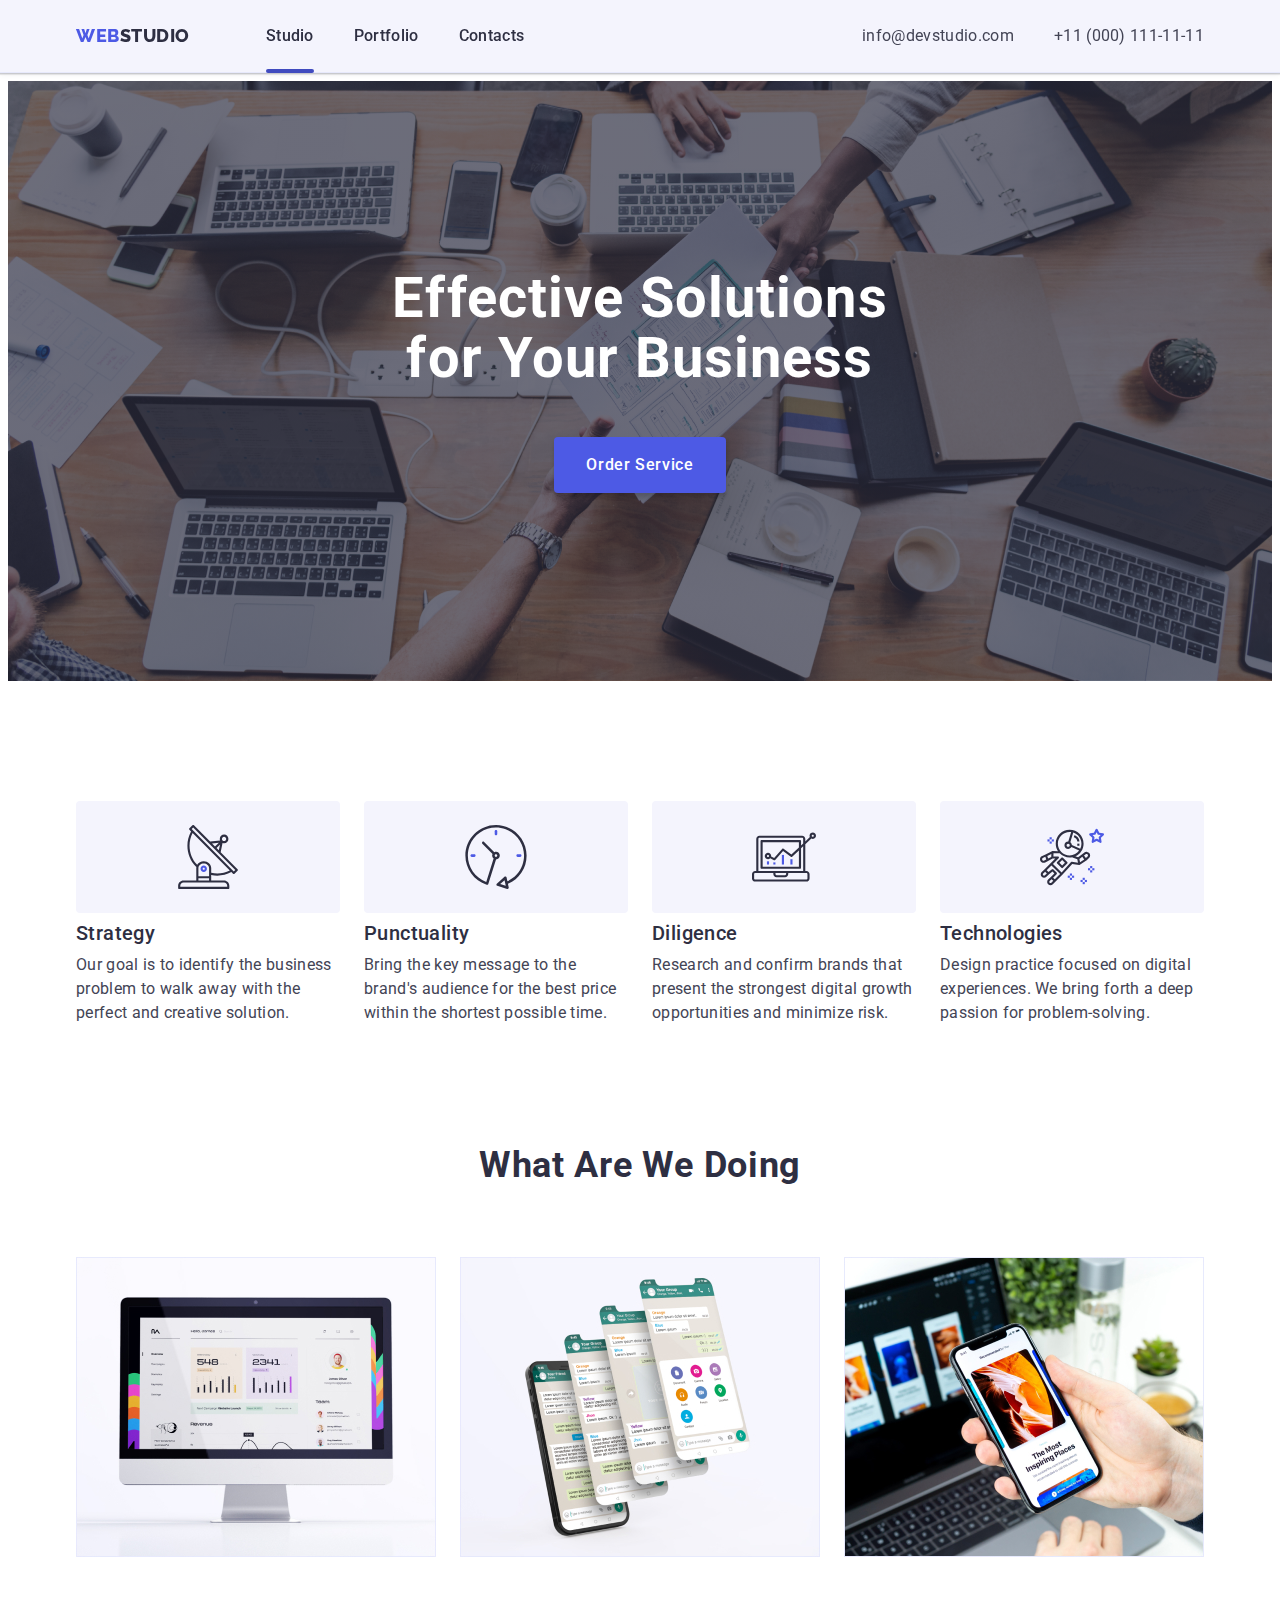
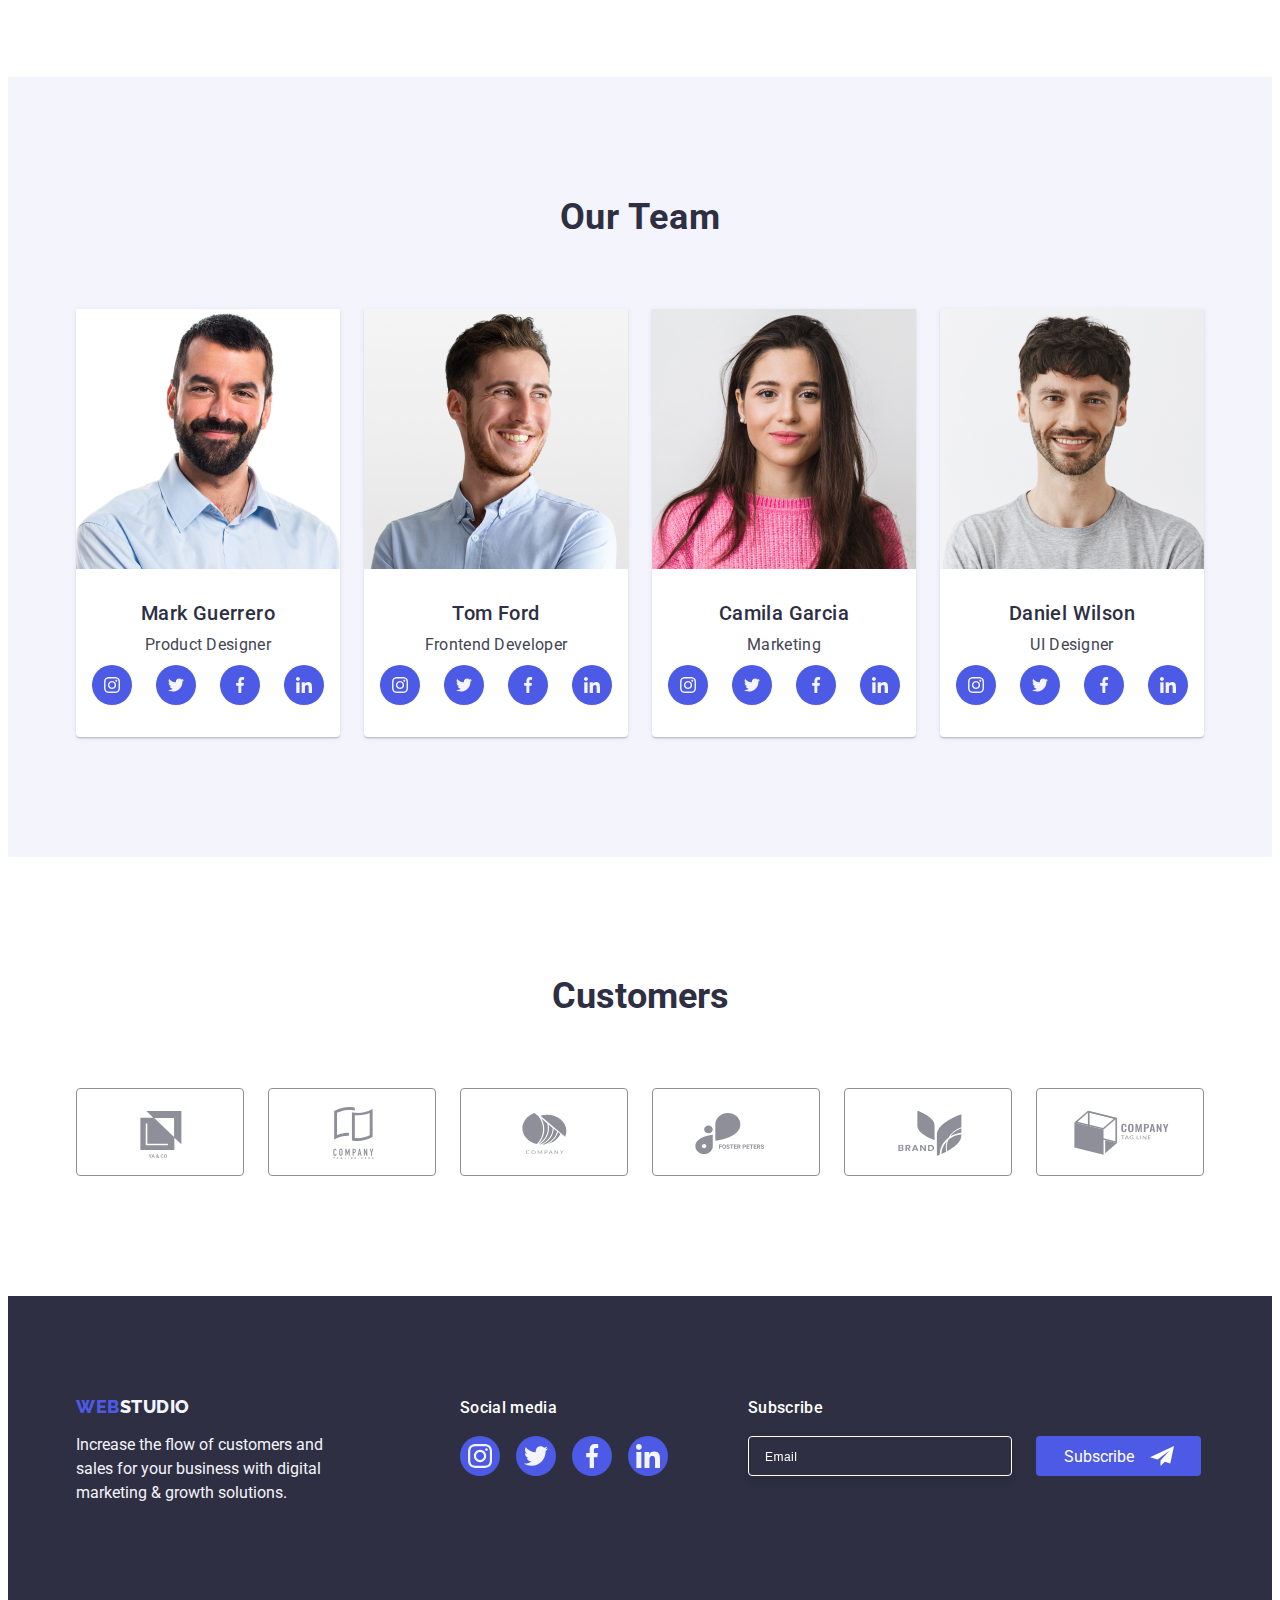
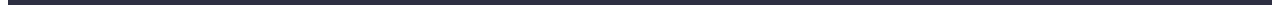
==== index.html @ 1e432d4f "Initial commit" ====
<!DOCTYPE html>
<html lang="en">
  <head>
    <meta charset="UTF-8" />
    <meta http-equiv="X-UA-Compatible" content="IE=edge" />
    <meta name="viewport" content="width=device-width, initial-scale=1.0" />
    <link rel="preconnect" href="https://fonts.googleapis.com" />
    <link rel="preconnect" href="https://fonts.gstatic.com" crossorigin />
    <link
      href="https://fonts.googleapis.com/css2?family=Raleway:wght@800&family=Roboto:wght@400;500;700;900&display=swap"
      rel="stylesheet"
    />
    <title>Document</title>
    <link
      rel="stylesheet"
      href="https://cdnjs.cloudflare.com/ajax/libs/modern-normalize/1.1.0/modern-normalize.min.css"
      integrity="sha512-wpPYUAdjBVSE4KJnH1VR1HeZfpl1ub8YT/NKx4PuQ5NmX2tKuGu6U/JRp5y+Y8XG2tV+wKQpNHVUX03MfMFn9Q=="
      crossorigin="anonymous"
      referrerpolicy="no-referrer"
    />
    <link rel="stylesheet" href="https://unpkg.com/aos@next/dist/aos.css" />
    <link rel="stylesheet" href="./css/styles.css" />
  </head>
  <body>
    <header class="header">
      <div class="container nav">
        <nav class="nav-list">
          <a href="./index.html" class="web padding-web"
            >Web<span class="table-studio">Studio</span></a
          >
          <ul class="nav">
            <li class="nav-item">
              <a href="./index.html" class="links active">Studio</a>
            </li>
            <li class="nav-item">
              <a href="./portfolio.html" class="links">Portfolio</a>
            </li>
            <li class="nav-item"><a href="" class="links">Contacts</a></li>
          </ul>
        </nav>
        <address class="addr-nav">
          <ul class="nav-list address">
            <li>
              <a href="mailto:info@devstudio.com" class="contact"
                >info@devstudio.com</a
              >
            </li>
            <li>
              <a href="tel:+110001111111" class="contact"
                >+11 (000) 111-11-11</a
              >
            </li>
          </ul>
        </address>
      </div>
    </header>

    <main>
      <section class="hero">
        <div class="container">
          <h1 class="hero-title">Effective Solutions for Your Business</h1>
          <button type="button" class="button" data-modal-open>
            Order Service
          </button>
        </div>
      </section>

      <section class="our-work">
        <div class="container">
          <h2 class="hidden-title" hidden>Our work</h2>
          <ul class="work-list">
            <li class="work-item">
              <div class="work-bg-icon">
                <svg class="work-icon" width="64" height="64">
                  <use href="./images/icons.svg#icon-antenna"></use>
                </svg>
              </div>
              <h3 class="work">Strategy</h3>
              <p class="article">
                Our goal is to identify the business problem to walk away with
                the perfect and creative solution.
              </p>
            </li>
            <li class="work-item">
              <div class="work-bg-icon">
                <svg class="work-icon" width="64" height="64">
                  <use href="./images/icons.svg#icon-clock"></use>
                </svg>
              </div>
              <h3 class="work">Punctuality</h3>
              <p class="article">
                Bring the key message to the brand's audience for the best price
                within the shortest possible time.
              </p>
            </li>
            <li class="work-item">
              <div class="work-bg-icon">
                <svg class="work-icon" width="64" height="64">
                  <use href="./images/icons.svg#icon-diagram"></use>
                </svg>
              </div>
              <h3 class="work">Diligence</h3>
              <p class="article">
                Research and confirm brands that present the strongest digital
                growth opportunities and minimize risk.
              </p>
            </li>
            <li class="work-item">
              <div class="work-bg-icon">
                <svg class="work-icon" width="64" height="64">
                  <use href="./images/icons.svg#icon-astronaut"></use>
                </svg>
              </div>
              <h3 class="work">Technologies</h3>
              <p class="article">
                Design practice focused on digital experiences. We bring forth a
                deep passion for problem-solving.
              </p>
            </li>
          </ul>
        </div>
      </section>

      <section class="application">
        <div class="container">
          <h2 class="application-title">What are we doing</h2>
          <ul class="application-list">
            <li class="application-item">
              <img
                src="./images/Rectangle_1.jpg"
                alt="Application development"
                width="360"
              />
            </li>
            <li class="application-item">
              <img
                src="./images/Rectangle_2.jpg"
                alt="Mobile applications"
                width="360"
              />
            </li>
            <li class="application-item">
              <img src="./images/Rectangle_3.jpg" alt="Sites" width="360" />
            </li>
          </ul>
        </div>
      </section>

      <section class="bg-team">
        <div class="container">
          <h2 class="application-title">Our Team</h2>
          <ul class="work-list">
            <li class="bg-cards">
              <img
                class="photo"
                src="./images/mark.jpg"
                alt="Photo Mark"
                width="264"
              />
              <div class="card-name">
                <h3 class="worker">Mark Guerrero</h3>
                <p class="subtitle">Product Designer</p>
                <ul class="soc-media-list">
                  <li class="soc-media">
                    <a href="" class="social-link" aria-label="Go to instagram">
                      <svg class="icon-bg" width="16" height="16">
                        <use
                          class="icon"
                          href="./images/icons.svg#icon-instagram"
                        ></use>
                      </svg>
                    </a>
                  </li>
                  <li class="soc-media">
                    <a href="" class="social-link" aria-label="Go to twitter">
                      <svg class="icon-bg" width="16" height="16">
                        <use
                          class="icon"
                          href="./images/icons.svg#icon-twitter"
                        ></use>
                      </svg>
                    </a>
                  </li>
                  <li class="soc-media">
                    <a href="" class="social-link" aria-label="Go to facebook">
                      <svg class="icon-bg" width="16" height="16">
                        <use
                          class="icon"
                          href="./images/icons.svg#icon-facebook"
                        ></use>
                      </svg>
                    </a>
                  </li>
                  <li class="soc-media">
                    <a href="" class="social-link" aria-label="Go to linkedin">
                      <svg class="icon-bg" width="16" height="16">
                        <use
                          class="icon"
                          href="./images/icons.svg#icon-linkedin"
                        ></use>
                      </svg>
                    </a>
                  </li>
                </ul>
              </div>
            </li>
            <li class="bg-cards">
              <img
                class="photo"
                src="./images/tom.jpg"
                alt="Photo Tom"
                width="264"
              />
              <div class="card-name">
                <h3 class="worker">Tom Ford</h3>
                <p class="subtitle">Frontend Developer</p>
                <ul class="soc-media-list">
                  <li class="soc-media">
                    <a href="" class="social-link" aria-label="Go to instagram">
                      <svg class="icon-bg" width="16" height="16">
                        <use
                          class="icon"
                          href="./images/icons.svg#icon-instagram"
                        ></use>
                      </svg>
                    </a>
                  </li>
                  <li class="soc-media">
                    <a href="" class="social-link" aria-label="Go to twitter">
                      <svg class="icon-bg" width="16" height="16">
                        <use
                          class="icon"
                          href="./images/icons.svg#icon-twitter"
                        ></use>
                      </svg>
                    </a>
                  </li>
                  <li class="soc-media">
                    <a href="" class="social-link" aria-label="Go to facebook">
                      <svg class="icon-bg" width="16" height="16">
                        <use
                          class="icon"
                          href="./images/icons.svg#icon-facebook"
                        ></use>
                      </svg>
                    </a>
                  </li>
                  <li class="soc-media">
                    <a href="" class="social-link" aria-label="Go to linkedin">
                      <svg class="icon-bg" width="16" height="16">
                        <use
                          class="icon"
                          href="./images/icons.svg#icon-linkedin"
                        ></use>
                      </svg>
                    </a>
                  </li>
                </ul>
              </div>
            </li>
            <li class="bg-cards">
              <img
                class="photo"
                src="./images/camila.jpg"
                alt="Photo Camila"
                width="264"
              />
              <div class="card-name">
                <h3 class="worker">Camila Garcia</h3>
                <p class="subtitle">Marketing</p>
                <ul class="soc-media-list">
                  <li class="soc-media">
                    <a href="" class="social-link" aria-label="Go to instagram">
                      <svg class="icon-bg" width="16" height="16">
                        <use
                          class="icon"
                          href="./images/icons.svg#icon-instagram"
                        ></use>
                      </svg>
                    </a>
                  </li>
                  <li class="soc-media">
                    <a href="" class="social-link" aria-label="Go to twitter">
                      <svg class="icon-bg" width="16" height="16">
                        <use
                          class="icon"
                          href="./images/icons.svg#icon-twitter"
                        ></use>
                      </svg>
                    </a>
                  </li>
                  <li class="soc-media">
                    <a href="" class="social-link" aria-label="Go to facebook">
                      <svg class="icon-bg" width="16" height="16">
                        <use
                          class="icon"
                          href="./images/icons.svg#icon-facebook"
                        ></use>
                      </svg>
                    </a>
                  </li>
                  <li class="soc-media">
                    <a href="" class="social-link" aria-label="Go to linkedin">
                      <svg class="icon-bg" width="16" height="16">
                        <use
                          class="icon"
                          href="./images/icons.svg#icon-linkedin"
                        ></use>
                      </svg>
                    </a>
                  </li>
                </ul>
              </div>
            </li>
            <li class="bg-cards">
              <img
                class="photo"
                src="./images/daniel.jpg"
                alt="Photo Daniel"
                width="264"
              />
              <div class="card-name">
                <h3 class="worker">Daniel Wilson</h3>
                <p class="subtitle">UI Designer</p>
                <ul class="soc-media-list">
                  <li class="soc-media">
                    <a href="" class="social-link" aria-label="Go to instagram">
                      <svg class="icon-bg" width="16" height="16">
                        <use
                          class="icon"
                          href="./images/icons.svg#icon-instagram"
                        ></use>
                      </svg>
                    </a>
                  </li>
                  <li class="soc-media">
                    <a href="" class="social-link" aria-label="Go to twitter">
                      <svg class="icon-bg" width="16" height="16">
                        <use
                          class="icon"
                          href="./images/icons.svg#icon-twitter"
                        ></use>
                      </svg>
                    </a>
                  </li>
                  <li class="soc-media">
                    <a href="" class="social-link" aria-label="Go to facebook">
                      <svg class="icon-bg" width="16" height="16">
                        <use
                          class="icon"
                          href="./images/icons.svg#icon-facebook"
                        ></use>
                      </svg>
                    </a>
                  </li>
                  <li class="soc-media">
                    <a href="" class="social-link" aria-label="Go to linkedin">
                      <svg class="icon-bg" width="16" height="16">
                        <use
                          class="icon"
                          href="./images/icons.svg#icon-linkedin"
                        ></use>
                      </svg>
                    </a>
                  </li>
                </ul>
              </div>
            </li>
          </ul>
        </div>
      </section>

      <section class="logo-section">
        <div class="container">
          <h2 class="logo-title">Customers</h2>
          <ul class="logo-list">
            <li class="logo-item">
              <a href="" class="logo-link">
                <svg class="logo" width="104" height="56">
                  <use href="./images/icons.svg#icon-logo-1"></use>
                </svg>
              </a>
            </li>

            <li class="logo-item">
              <a href="" class="logo-link">
                <svg class="logo" width="104" height="56">
                  <use href="./images/icons.svg#icon-logo-2"></use>
                </svg>
              </a>
            </li>
            <li class="logo-item">
              <a href="" class="logo-link">
                <svg class="logo" width="104" height="56">
                  <use href="./images/icons.svg#icon-logo-3"></use>
                </svg>
              </a>
            </li>

            <li class="logo-item">
              <a href="" class="logo-link">
                <svg class="logo" width="104" height="56">
                  <use href="./images/icons.svg#icon-logo-4"></use>
                </svg>
              </a>
            </li>

            <li class="logo-item">
              <a href="" class="logo-link">
                <svg class="logo" width="104" height="56">
                  <use href="./images/icons.svg#icon-logo-5"></use>
                </svg>
              </a>
            </li>

            <li class="logo-item">
              <a href="" class="logo-link">
                <svg class="logo" width="104" height="56">
                  <use href="./images/icons.svg#icon-logo-6"></use>
                </svg>
              </a>
            </li>
          </ul>
        </div>
      </section>
    </main>

    <footer class="footer">
      <div class="container footer-conteinter">
        <div class="footer-webstudio">
          <a href="./index.html" class="web footer-web"
            >Web<span class="footer-studio">Studio</span></a
          >
          <p class="footer-content">
            Increase the flow of customers and sales for your business with
            digital marketing & growth solutions.
          </p>
        </div>
        <div class="footer-soc-media">
          <p class="footer-media">Social media</p>
          <ul class="footer-list">
            <li class="soc-media">
              <a href="" class="footer-link" aria-label="Go to instagram">
                <svg class="icon-bg" width="24" height="24">
                  <use
                    class="icon"
                    href="./images/icons.svg#icon-instagram"
                  ></use>
                </svg>
              </a>
            </li>
            <li class="soc-media">
              <a href="" class="footer-link" aria-label="Go to twitter">
                <svg class="icon-bg" width="24" height="24">
                  <use
                    class="icon"
                    href="./images/icons.svg#icon-twitter"
                  ></use>
                </svg>
              </a>
            </li>
            <li class="soc-media">
              <a href="" class="footer-link" aria-label="Go to facebook">
                <svg class="icon-bg" width="24" height="24">
                  <use
                    class="icon"
                    href="./images/icons.svg#icon-facebook"
                  ></use>
                </svg>
              </a>
            </li>
            <li class="soc-media">
              <a href="" class="footer-link" aria-label="Go to linkedin">
                <svg class="icon-bg" width="24" height="24">
                  <use
                    class="icon"
                    href="./images/icons.svg#icon-linkedin"
                  ></use>
                </svg>
              </a>
            </li>
          </ul>
        </div>
        <div class="subscribe">
          <p class="subscribe-title">Subscribe</p>
          <div class="nav">
            <form class="subscribe-form">
              <label>
                <input
                  class="subscribe-input"
                  type="email"
                  name="email"
                  placeholder="Email"
                />
              </label>
            </form>
            <div class="subscribe-label">
              <batton class="subscribe-btn">
                <span class="subscribe-btn-title">Subscribe</span>
                <svg class="subscribe-logo" width="24" height="24">
                  <use href="./images/icons.svg#icon-telega-footer"></use>
                </svg>
              </batton>
            </div>
          </div>
        </div>
      </div>
    </footer>
    <div class="backdrop is-hidden" data-modal>
      <div class="modal">
        <button class="close-btn" data-modal-close>
          <svg class="close-color" width="8" height="8">
            <use class="close-icon" href="./images/icons.svg#icon-closed"></use>
          </svg>
        </button>
        <p class="modal-title">Leave your contacts and we will call you back</p>
        <form action="" class="modal-form">
          <label class="modal-form-label">
            <span class="modal-form-name">Name</span>
            <span class="input-wrapper">
              <input class="modal-form-input" type="text" name="name" />
              <svg class="modal-form-icon" width="18" height="18">
                <use href="./images/icons.svg#icon-person"></use>
              </svg>
            </span>
          </label>
          <label class="modal-form-label">
            <span class="modal-form-name">Phone</span>
            <span class="input-wrapper">
              <input class="modal-form-input" type="tel" name="tel" required />
              <svg class="modal-form-icon" width="18" height="24">
                <use href="./images/icons.svg#icon-phone"></use>
              </svg>
            </span>
          </label>
          <label class="modal-form-label">
            <span class="modal-form-name">Email</span>
            <span class="input-wrapper">
              <input class="modal-form-input" type="email" name="email" />
              <svg class="modal-form-icon" width="18" height="24">
                <use href="./images/icons.svg#icon-email-1"></use>
              </svg>
            </span>
          </label>

          <label class="modal-form-label">
            <span class="modal-form-name">Comment</span>
            <textarea
              class="modal-form-comment"
              name="comment"
              placeholder="Text input"
            ></textarea>
          </label>

          <input class="checkbox visually-hidden" type="checkbox" id="check" />
          <label class="checkbox-wrap" for="check">
            <span class="custom-checkbox">
              <svg class="custom-icon" width="10" height="8">
                <use href="./images/icons.svg#icon-vector"></use>
              </svg>
            </span>
            <div class="subtitle-modal">
              I accept the terms and conditions of the
              <a class="modal-link" href="">Privacy Policy</a>
            </div>
          </label>
          <button class="modal-form-btn" type="submit">Send</button>
        </form>
      </div>
    </div>
    <script src="./js/modal.js"></script>
    <script src="https://unpkg.com/aos@next/dist/aos.js"></script>
    <script>
      AOS.init();
    </script>
  </body>
</html>
---- css/styles.css ----
:root{
    --title-text-color:#2E2F42;
    --text-color:#434455;
    --focus-text:#404BBF;
    --text-button:#4D5AE5;
    --background-button:#E7E9FC;
    --focus-button:#FFFFFF;
    --footer-text:#F4F4FD;
    --footer-focus-link:#31D0AA;
    --logo:#8E8F99;
    --anim-transition:250ms linear;
    --modal:#FCFCFC;
            
}

*,
*::after,
*::before{
    box-sizing: border-box;

}

.container{
    width: 1158px;
    padding: 0 15px; 
    margin: 0 auto;
}

body{
    font-family: Roboto, sans-serif;
    color: var(--text-color);
    background-color: var(--focus-button);
    padding-top: 73px;
}

ul {
    list-style: none;
    padding: 0;
    margin: 0;
}

a {
    color: inherit;
    text-decoration: none;
}

h1,
h2,
h3,
h4,
h5,
h6,
p {
    margin: 0;
}

img {
    display: block;
}

button {
    padding: 0;
    border: none;
    background-color: transparent;
    font: inherit;
    cursor: pointer;
}

address {
    font-style: normal;
}

/* header-nav */
.header-portfolio{
    z-index: 1;
}

.header {
    position: fixed;
    width: 100%;
        top: 0;
        left: 0;
        background-color: var(--footer-text);
    border-bottom: 1px solid var(--background-button);
    box-shadow: 0px 2px 1px rgba(46, 47, 66, 0.08), 0px 1px 1px rgba(46, 47, 66, 0.16), 0px 1px 6px rgba(46, 47, 66, 0.08);
}

.nav{
    display: flex;
}

.nav-list {
    display: flex;
    align-items: center;
}

.nav-item:not(:last-child){
margin-right: 40px;
}

.web {
    font-family: 'Raleway', sans-serif;
    font-weight: 800;
    font-size: 18px;
    line-height: 1.17;
    letter-spacing: 0.03em;
    text-transform: uppercase;
    color: var(--text-button);
    text-decoration: none;
}

.padding-web {
    margin-right: 76px;
    padding: 24px 0;
}

.table-studio {
    color: var(--title-text-color);
}

.links {
    font-weight: 500;
    font-size: 16px;
    line-height: 1.5;
    letter-spacing: 0.02em;
    color: var(--title-text-color);
    padding: 24px 0;
    transition: color var(--anim-transition);
    display: block;
    position: relative;
}

.active::after{
    content: '';
    position: absolute;
    width: 100%;
    height: 4px;
    bottom: -1px;
    background-color: var(--focus-text);
    left: 0;
    border-radius: 2px;

}
.links:hover,
.links:focus {
    color: var(--focus-text);
}

/* header-address */

.address {
    margin-left: auto;
    gap: 40px;
    padding: 24px 0;
}

.addr-nav {
    font-style: normal;
    margin-left: auto;
}

.contact {
    font-size: 16px;
    line-height: 1.5;
    letter-spacing: 0.02em;
    color: var(--text-color);
    transition: color var(--anim-transition);
}

.contact:hover,
.contact:focus {
    color: var(--focus-text);
}

/* hero */

.hero {
    background-image: linear-gradient(rgba(46, 47, 66, 0.7),rgba(46, 47, 66, 0.7)), url(../images/hero-photo.jpg);
    max-width: 1440px;
    margin-left: auto;
    margin-right: auto;
    background-repeat: no-repeat;
    background-position: center;
    background-size: cover;
    padding-top: 188px;
    padding-bottom: 188px;
}

.hero-title {
    margin-bottom: 48px;
    margin-top: 0;
    margin-left: auto;
    margin-right: auto;
    font-size: 56px;
    line-height: 1.07;
    letter-spacing: 0.02em;
    color: var(--focus-button);
    max-width: 496px;
    text-align: center;

}

.button {
    background-color: var(--text-button);
    font-family: "Roboto", sans-serif;
    font-weight: 500;
    font-size: 16px;
    line-height: 1.5;
    letter-spacing: 0.04em;
    color: var(--focus-button);
    cursor: pointer;
    box-shadow: 0px 4px 4px rgba(0, 0, 0, 0.15);
    border-radius: 4px;
    padding: 16px 32px;
    display: block;
    min-width: 169px;
    margin: 0 auto;
    transition: background-color var(--anim-transition),  color var(--anim-transition);

}

.button:hover,
.button:focus {
    color: var(--focus-button);
    background-color: var(--focus-text);

}

/* first section "Our work" */
.card-name{
    padding: 32px 0;
}

.our-work {
    padding: 120px 0;
}

.work-list {
    display: flex;
    justify-content: space-between;
    gap: 24px;
}

.work-item {
    width: calc((100% - 72px) / 4);
}

.work-bg-icon{
    display: flex;
    align-items: center;
    justify-content: center;
    border-radius: 4px;
    margin-bottom: 8px;
    width: 264px;
    height: 112px;
    background-color: var(--footer-text);
    padding: 24px 100px;
}

.work {
    font-weight: 500;
    font-size: 20px;
    line-height: 1.2;
    letter-spacing: 0.02em;
    color: var(--title-text-color);
    margin-bottom: 8px;
}

.article {
    font-size: 16px;
    line-height: 1.5;
    letter-spacing: 0.02em;
    color: var(--text-color);
}

/* second section "What are we doind" */

.application {
    padding-bottom: 120px;
}

.application-title {

    font-weight: 700;
    font-size: 36px;
    line-height: calc(40 / 36);
    text-align: center;
    letter-spacing: 0.02em;
    text-transform: capitalize;
    color: var(--title-text-color);
    margin-bottom: 72px;
}

.application-list {
    display: flex;
    justify-content: space-between;
    gap: 24px;
}

.application-item {
    width: calc((100% - 48px) / 3);
}

/* third section "Our team" */

.bg-team {
    background-color: var(--footer-text);
    padding: 120px 0;
}

.bg-cards {
    background-color: var(--focus-button);
    width: calc((100% - 72px) / 4);
    border-radius: 0px 0px 4px 4px;
    background: #FFFFFF;
        box-shadow: 0px 1px 6px rgba(46, 47, 66, 0.08), 0px 1px 1px rgba(46, 47, 66, 0.16), 0px 2px 1px rgba(46, 47, 66, 0.08);
}

.card-name {
    padding: 32px 0;
    
}

.soc-media-list{
    display: flex;
    margin-top: 8px;
    gap: 24px;
    justify-content: center;
}

.icon-bg{
    fill: var(--footer-text);
}

.social-link{
    display: flex;
    align-items: center;
    justify-content: center;
    width: 40px;
    height: 40px;
    border-radius: 50%;
    background-color: var(--text-button);
    transition: background-color var(--anim-transition);
}

.social-link:hover,
.social-link:focus{
    background-color: var(--focus-text);
}

.worker {
    font-weight: 500;
    font-size: 20px;
    line-height: 1.2;
    letter-spacing: 0.02em;
    color: var(--title-text-color);
    margin-bottom: 8px;
    text-align: center;
}

.subtitle {
    font-size: 16px;
    line-height: 1.5;
    letter-spacing: 0.02em;
    color: var(--text-color);
    text-align: center;
}

/* main section buttons */

.filtrs {
    padding-top: 96px;
    padding-bottom: 120px;
}

.buttons-list {
    display: flex;
    gap: 24px;
    justify-content: center;
    margin-bottom: 72px;
}

.buttons {
    font-size: 16px;
    line-height: 1.5;
    font-weight: 500;
    letter-spacing: 0.04em;
    color: var(--text-button);
    background-color: var(--footer-text);
    cursor: pointer;
    font-family: inherit;
    border: 1px solid var(--background-button);
    border-radius: 4px;
    padding: 12px 24px;
    transition: color var(--anim-transition), background-color var(--anim-transition), border var(--anim-transition), box-shadow var(--anim-transition);
}

.buttons:hover,
.buttons:focus {
    color: var(--focus-button);
    background-color: var(--focus-text);
    border: 1px solid transparent;
    box-shadow: 0px 3px 1px rgba(0, 0, 0, 0.1), 0px 2px 1px rgba(0, 0, 0, 0.08), 0px 2px 2px rgba(0, 0, 0, 0.12);
}

/* cards section */

.app-list {
    display: flex;
    flex-wrap: wrap;
    gap: 24px;
    row-gap: 48px;
}

.app-link{
    display: block;
    transition: box-shadow var(--anim-transition);
}
.app-title {
    padding: 32px 16px;
    border: 1px solid var(--background-button);
    border-top: none;
}

.app-link:hover,
.app-link:focus{
    box-shadow: 0px 1px 6px rgba(46, 47, 66, 0.08), 0px 1px 1px rgba(46, 47, 66, 0.16), 0px 2px 1px rgba(46, 47, 66, 0.08);
}

.app-link:hover .overlay,
.app-link:focus .overlay{
    transform: translateY(0%);
}

.app-item {
    flex-basis: calc((100% - 24px * 2) / 3);
}

.product-title {
    font-weight: 500;
    font-size: 20px;
    line-height: 1.2;
    letter-spacing: 0.02em;
    color: var(--title-text-color);
    margin-bottom: 8px;

}

.thumb{
position: relative;
overflow: hidden;
}

.overlay{
    font-size: 16px;
        line-height: calc(24 / 16);
        letter-spacing: 0.02em;
    color: var(--footer-text);

    position: absolute;
    top: 0;
    left: 0;
    width: 100%;
    height: 100%;
    background-color: var(--text-button);
    padding: 40px 32px;
    transform: translateY(100%);
    transition: transform var(--anim-transition);
}

/* Customers */

.logo-section{
padding: 120px 0;
}

.logo-title{
    font-size: 36px;
    line-height: 1.1;
    color: var(--title-text-color);
    text-align: center;
    margin-bottom: 72px;

}
.logo-list {
    display: flex;
    margin-top: 72px;
    gap: 24px;
}

.logo-item{
    width: calc((100% - 120px) / 6);
    height: 88px;
}

.logo-link{
    width: 100%;
    height: 100%;
    border: 1px solid var(--logo);
    border-radius: 4px;
    display: flex;
    align-items: center;
    justify-content: center;
    color: var(--logo);
    transition: color var(--anim-transition), border-color var(--anim-transition);
}

.logo-link:hover,
.logo-link:focus {
    border-color:var(--focus-text);
    color:var(--focus-text);  
}

    .logo{
        fill: currentColor;
    }
    
/* footer */

.footer-conteinter{
    align-items: baseline;
    display: flex;
}
.footer{
    background-color: var(--title-text-color);
    padding: 100px 0;
    
}

.footer-webstudio{
    margin-right: 120px;
}

.footer-studio{
    color: var(--footer-text);
}

.footer-web
{
    display: inline-block;
        margin-bottom: 16px;
}

.footer-content{
    color: var(--footer-text);
    width: 264px;
    font-size: 16px;
    line-height: calc(24 / 16);
}

.footer-media{
        color: var(--focus-button);
        font-weight: 500;
        font-size: 16px;
        line-height: calc(24 / 16);
        letter-spacing: 0.02em;
        margin-bottom: 16px;
}

.footer-list {
    display: flex;
    margin-top: 16px;
    gap: 16px;
}

.footer-link {
    display: flex;
    align-items: center;
    justify-content: center;
    width: 40px;
    height: 40px;
    border-radius: 50%;
    background-color: var(--text-button);
    transition: background-color var(--anim-transition);
}

.footer-link:hover,
.footer-link:focus {
    background-color: var(--footer-focus-link);
}
.subscribe{
    margin-left: 80px;
}
.subscribe-form{
    margin-right: 24px;
}

.subscribe-title {
    color: var(--focus-button);
    font-weight: 500;
    font-size: 16px;
    line-height: calc(24 / 16);
    letter-spacing: 0.02em;
    margin-bottom: 16px;
}

.subscribe-input{
    width: 264px;
    height: 40px;
    
    background-color: var(--title-text-color);
    border: 1px solid var(--focus-button);
    filter: drop-shadow(0px 4px 4px rgba(0, 0, 0, 0.15));
    border-radius: 4px;
    padding: 8px 16px;
    transition: border var(--anim-transition);
}

.subscribe-input:hover{
    border: 1px solid var(--focus-text) ;
}

.subscribe-input::placeholder{
    color: var(--focus-button);
    font-size: 12px;
        line-height: calc(24 / 12);
        letter-spacing: 0.04em;

}

.subscribe-btn{
    width: 165px;
    height: 40px;
    color: var(--focus-button);
    background-color: var(--text-button);
    border-radius: 4px;
    display: flex;
    align-items: center;
    justify-content: center;
    transition: background-color var(--anim-transition);  
}

.subscribe-btn:hover,
.subscribe-btn:focus{
    background-color: var(--focus-text);
}

.subscribe-btn-title{
    margin-right: 16px; 
}
.subscribe-logo{
    fill: var(--focus-button);
}

.subscribe-label{
    display: flex;
}
/* modal */

.backdrop.is-hidden {
    opacity: 0;
    visibility: hidden;
    pointer-events: none;
}

.backdrop {
    position: fixed;
    top: 0;
    left: 0;
    width: 100%;
    height: 100%;
    background: rgba(46, 47, 66, 0.4);
    transition: opacity var(--anim-transition), visibility var(--anim-transition);
}

.modal {
    position: absolute;
    top: 50%;
    left: 50%;
    transform: translate(-50%, -50%) scale(1);
    width: 408px;
    min-height: 584px;
    background-color: var(--modal);
    transition: transform var(--anim-transition);
    box-shadow: 0px 1px 1px rgba(0, 0, 0, 0.14), 0px 1px 3px rgba(0, 0, 0, 0.12), 0px 2px 1px rgba(0, 0, 0, 0.2);
    border-radius: 4px;
    padding: 72px 24px 0 24px;
}

.backdrop.is-hidden .modal {
    transform: translate(-50%, -50%) rotate(0.6);
}

.close-btn {
    position: absolute;
    right: 24px;
    top: 24px;
    display: flex;
    align-items: center;
    justify-content: center;
    width: 24px;
    height: 24px;
    border-radius: 50%;
    background-color: var(--background-button);
    fill: var(--title-text-color);
    transition: background-color var(--anim-transition), fill var(--anim-transition);
}

.close-btn:hover,
.close-btn:focus{
    background-color: var(--focus-text);
    fill: var(--focus-button);
}

.modal-title{
    font-weight: 500;
    font-size: 16px;
    line-height: calc(24 / 16);
    text-align: center;
    letter-spacing: 0.02em;
    color: var(--title-text-color);
    margin-bottom: 16px;
}

.modal-form-name{
    font-size: 12px;
    line-height: calc(14 / 12);
    letter-spacing: 0.01em;
    color: var(--logo);
}

.modal-form-label {
    display: flex;
    flex-direction: column;
    gap: 4px;
}

.modal-form-label:not(:last-child) {
    margin-bottom: 8px;
}

.input-wrapper {
    position: relative;
}

.modal-form-input {
    display: block;
    width: 100%;
}

.modal-form-input
 {
    height: 40px;
    border: 1px solid rgba(46, 47, 66, 0.4);
    border-radius: 4px;
    padding: 8px 16px;
    padding-left: 48px;
    outline: 1px solid transparent;
    transition: border-color var(--anim-transition);
}

.modal-form-comment{
    height: 40px;
    border: 1px solid rgba(46, 47, 66, 0.4);
    border-radius: 4px;
    padding: 8px 16px;
    outline: 1px solid transparent;
    transition: border-color var(--anim-transition);
}

.modal-form-input:focus,
.modal-form-input:hover{
    border-color: var(--text-button);
}

.modal-form-input:focus~.modal-form-icon,
.modal-form-input:hover~.modal-form-icon{
    fill: var(--text-button);
}

.modal-form-comment {
    height: 120px;
}

.modal-form-comment::placeholder {
    font-size: 12px;
    line-height: calc(14/12);
    letter-spacing: 0.04em;
    color: rgba(46, 47, 66, 0.4);
}

.modal-form-btn {
    font-weight: 500;
    font-size: 16px;
    line-height: calc(24 / 16);
    text-align: center;
    letter-spacing: 0.04em;
    color: var(--focus-button);
    display: block;
    background: var(--text-button);
    box-shadow: 0px 4px 4px rgba(0, 0, 0, 0.15);
    border-radius: 4px;
    padding: 16px 32px;
    min-width: 169px;
    margin: 24px auto;
    transition: background var(--anim-transition);
}

.modal-form-btn:focus,
.modal-form-btn:hover{
background: var(--focus-text);
}

.modal-form-icon {
    fill: var(--title-text-color) ;
    position: absolute;
    top: 50%;
    transform: translateY(-50%);
    left: 20px;
    transition: fill var(--anim-transition);
}

.custom-checkbox {
    display: flex;
    align-items: center;
    justify-content: center;
    width: 16px;
    height: 16px;
    border: 1px solid rgba(46, 47, 66, 0.4);
    border-radius: 2px;
    color: transparent;
    transition: border-color var(--anim-transition),
    background var(--anim-transition);
    cursor: pointer;
}


.subtitle-modal{
    font-size: 12px;
    line-height: calc(14 / 12);
    letter-spacing: 0.04em;
    color: var(--logo);
    margin-left: 8px; 
}

.modal-link{
color: var(--text-button);
text-decoration: underline;
font-size: 12px;
line-height: calc(14 / 12);
letter-spacing: 0.04em;
}

.custom-icon {
    fill: currentColor;
    transition: fill var(--anim-transition) 250ms;
}

.checkbox{
    display: flex;
    align-items: center;
}

.checkbox-wrap {
    display: flex;
    align-items: self-end;
}

.visually-hidden {
    position: absolute;
    width: 1px;
    height: 1px;
    margin: -1px;
    border: 0;
    padding: 0;

    white-space: nowrap;
    clip-path: inset(100%);
    clip: rect(0 0 0 0);
    overflow: hidden;
}

.checkbox:checked + .checkbox-wrap > .custom-checkbox {
    background-color: var(--focus-text);
    border-color: transparent;
    color: var(--footer-text);
}
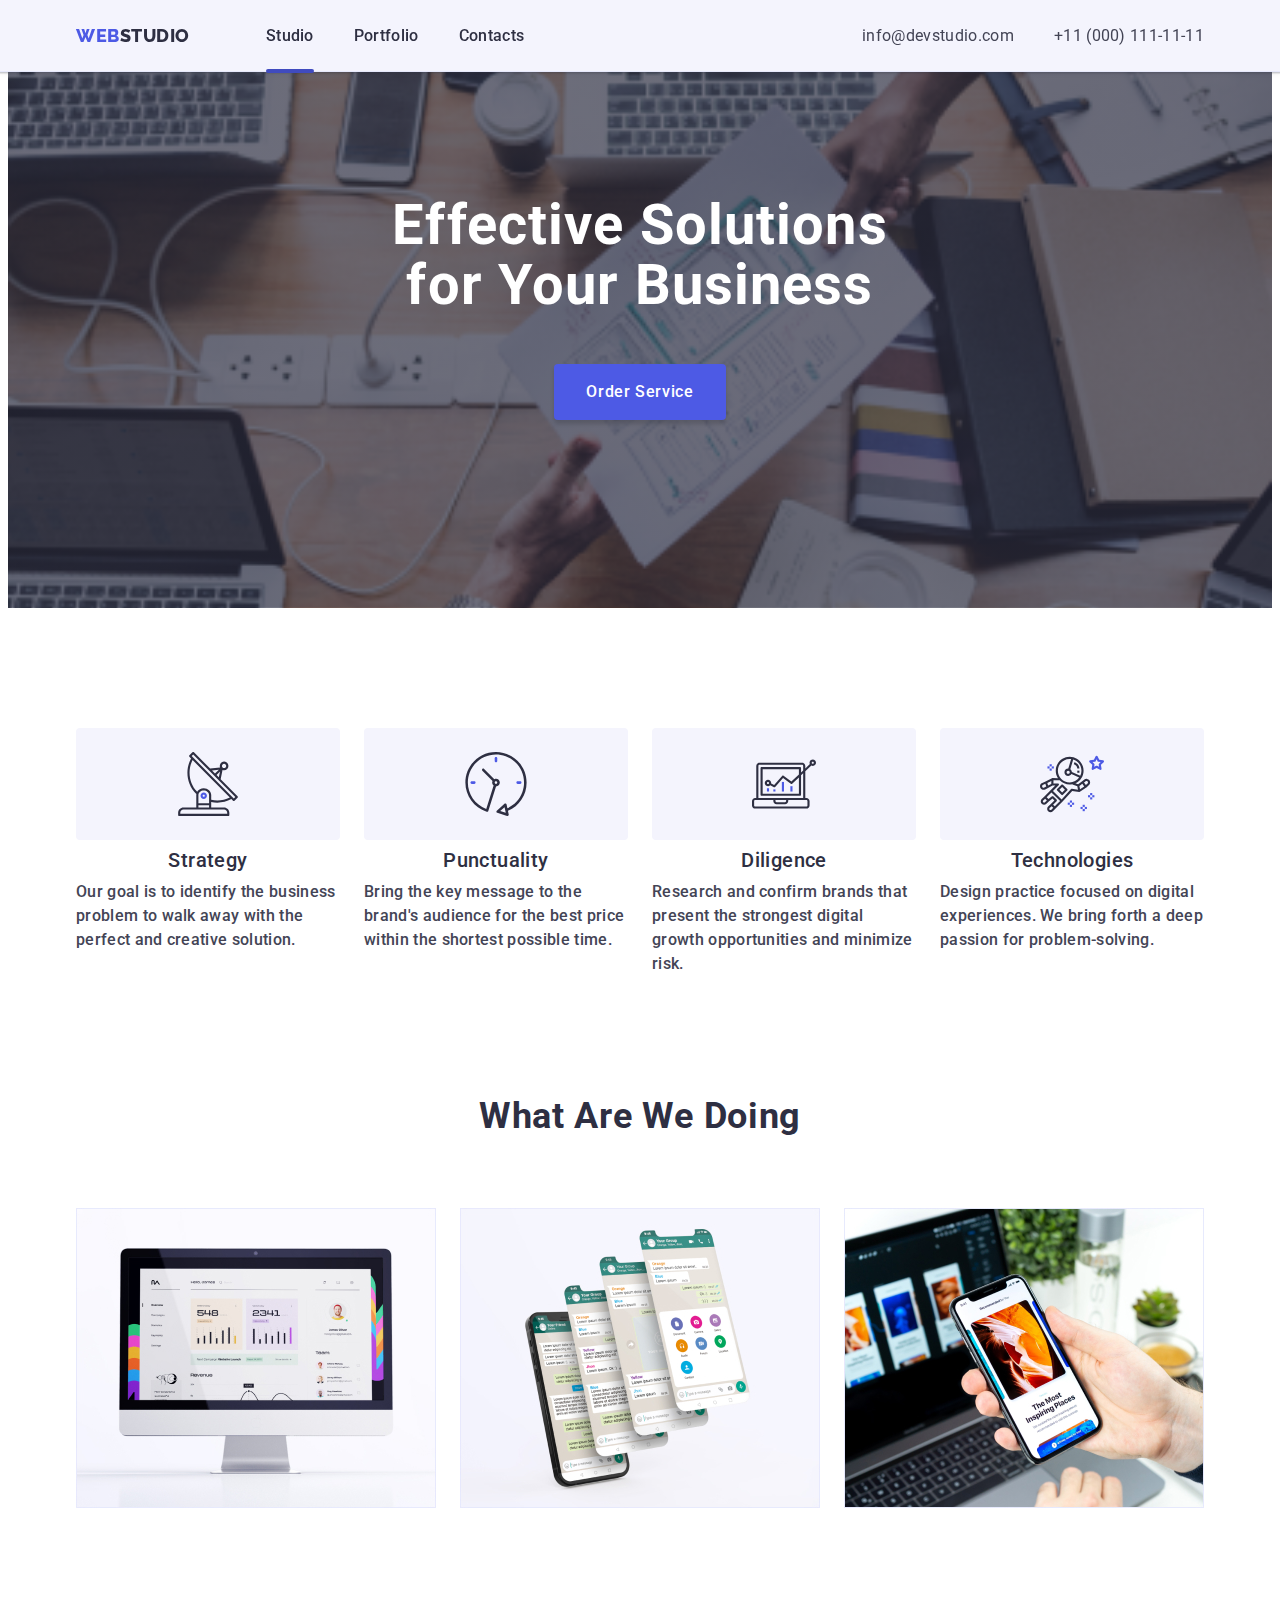
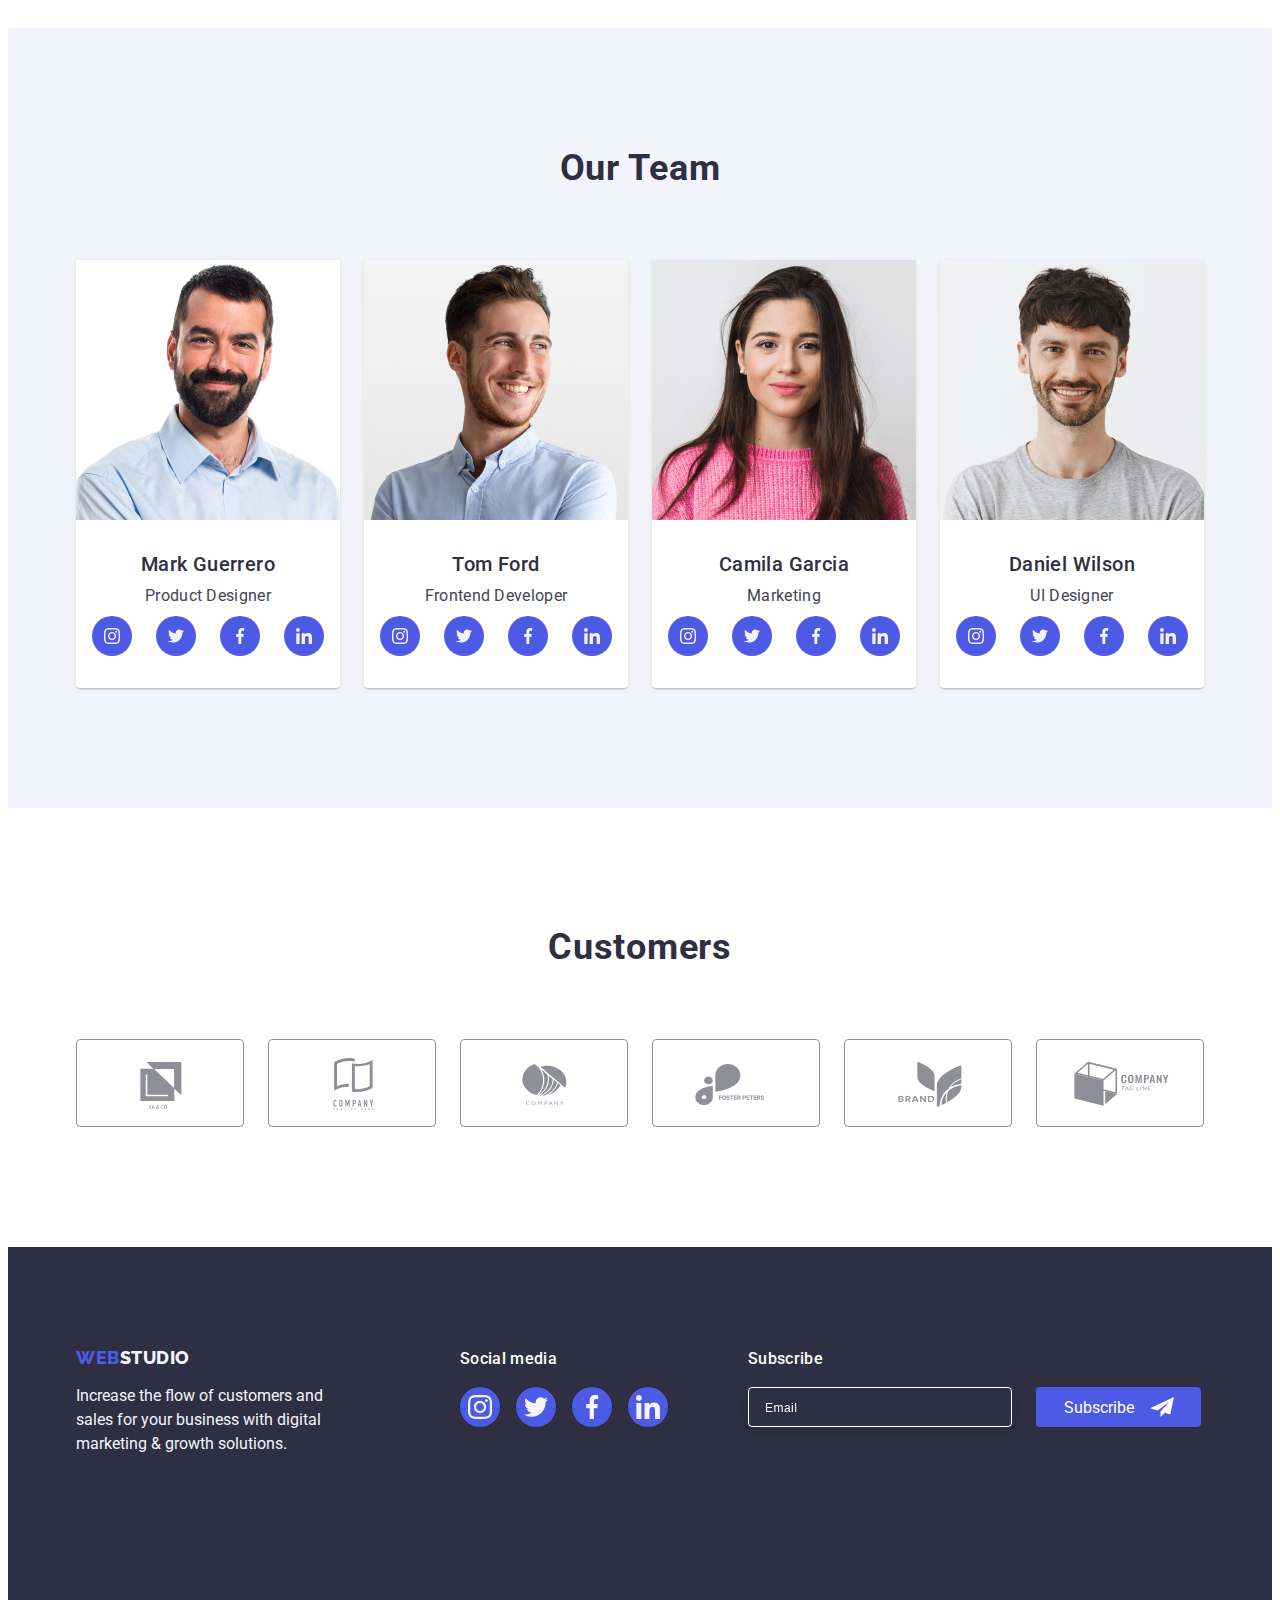
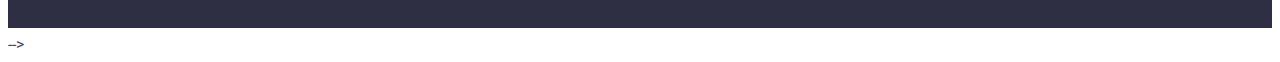
==== commit 2e645602: "ещё доделать" ====
--- a/index.html
+++ b/index.html
@@ -19,15 +19,27 @@
       referrerpolicy="no-referrer"
     />
     <link rel="stylesheet" href="https://unpkg.com/aos@next/dist/aos.css" />
-    <link rel="stylesheet" href="./css/styles.css" />
+    <link rel="stylesheet" href="./css/var.css" />
+    <link rel="stylesheet" href="./css/command.css" />
+    <link rel="stylesheet" href="./css/mobile.css" />
+    <link rel="stylesheet" href="./css/tablet.css" />
+    <link rel="stylesheet" href="./css/desktop.css" />
+    <!-- <link rel="stylesheet" href="./css/styles.css" /> -->
   </head>
   <body>
     <header class="header">
-      <div class="container nav">
+      <div class="container flex">
         <nav class="nav-list">
           <a href="./index.html" class="web padding-web"
             >Web<span class="table-studio">Studio</span></a
           >
+
+          <button type="button" class="burger js-open-menu">
+            <svg class="burger-icon" width="32" height="22">
+              <use href="./images/icons.svg#icon-burger"></use>
+            </svg>
+          </button>
+
           <ul class="nav">
             <li class="nav-item">
               <a href="./index.html" class="links active">Studio</a>
@@ -39,7 +51,8 @@
           </ul>
         </nav>
         <address class="addr-nav">
-          <ul class="nav-list address">
+          <div class="div">
+          <ul class="address">
             <li>
               <a href="mailto:info@devstudio.com" class="contact"
                 >info@devstudio.com</a
@@ -52,11 +65,13 @@
             </li>
           </ul>
         </address>
+        </div>
       </div>
     </header>
 
     <main>
-      <section class="hero">
+       <section class="hero">
+
         <div class="container">
           <h1 class="hero-title">Effective Solutions for Your Business</h1>
           <button type="button" class="button" data-modal-open>
@@ -148,7 +163,7 @@
 
       <section class="bg-team">
         <div class="container">
-          <h2 class="application-title">Our Team</h2>
+          <h2 class="ourteam-title">Our Team</h2>
           <ul class="work-list">
             <li class="bg-cards">
               <img
@@ -423,67 +438,70 @@
           </ul>
         </div>
       </section>
+    
     </main>
 
     <footer class="footer">
       <div class="container footer-conteinter">
-        <div class="footer-webstudio">
-          <a href="./index.html" class="web footer-web"
-            >Web<span class="footer-studio">Studio</span></a
-          >
-          <p class="footer-content">
-            Increase the flow of customers and sales for your business with
-            digital marketing & growth solutions.
-          </p>
-        </div>
-        <div class="footer-soc-media">
-          <p class="footer-media">Social media</p>
-          <ul class="footer-list">
-            <li class="soc-media">
-              <a href="" class="footer-link" aria-label="Go to instagram">
-                <svg class="icon-bg" width="24" height="24">
-                  <use
-                    class="icon"
-                    href="./images/icons.svg#icon-instagram"
-                  ></use>
-                </svg>
-              </a>
-            </li>
-            <li class="soc-media">
-              <a href="" class="footer-link" aria-label="Go to twitter">
-                <svg class="icon-bg" width="24" height="24">
-                  <use
-                    class="icon"
-                    href="./images/icons.svg#icon-twitter"
-                  ></use>
-                </svg>
-              </a>
-            </li>
-            <li class="soc-media">
-              <a href="" class="footer-link" aria-label="Go to facebook">
-                <svg class="icon-bg" width="24" height="24">
-                  <use
-                    class="icon"
-                    href="./images/icons.svg#icon-facebook"
-                  ></use>
-                </svg>
-              </a>
-            </li>
-            <li class="soc-media">
-              <a href="" class="footer-link" aria-label="Go to linkedin">
-                <svg class="icon-bg" width="24" height="24">
-                  <use
-                    class="icon"
-                    href="./images/icons.svg#icon-linkedin"
-                  ></use>
-                </svg>
-              </a>
-            </li>
-          </ul>
+        <div class="flex">
+          <div class="footer-webstudio">
+            <a href="./index.html" class="web footer-web"
+              >Web<span class="footer-studio">Studio</span></a
+            >
+            <p class="footer-content">
+              Increase the flow of customers and sales for your business with
+              digital marketing & growth solutions.
+            </p>
+          </div>
+          <div class="footer-soc-media">
+            <p class="footer-media">Social media</p>
+            <ul class="footer-list">
+              <li class="soc-media">
+                <a href="" class="footer-link" aria-label="Go to instagram">
+                  <svg class="icon-bg" width="24" height="24">
+                    <use
+                      class="icon"
+                      href="./images/icons.svg#icon-instagram"
+                    ></use>
+                  </svg>
+                </a>
+              </li>
+              <li class="soc-media">
+                <a href="" class="footer-link" aria-label="Go to twitter">
+                  <svg class="icon-bg" width="24" height="24">
+                    <use
+                      class="icon"
+                      href="./images/icons.svg#icon-twitter"
+                    ></use>
+                  </svg>
+                </a>
+              </li>
+              <li class="soc-media">
+                <a href="" class="footer-link" aria-label="Go to facebook">
+                  <svg class="icon-bg" width="24" height="24">
+                    <use
+                      class="icon"
+                      href="./images/icons.svg#icon-facebook"
+                    ></use>
+                  </svg>
+                </a>
+              </li>
+              <li class="soc-media">
+                <a href="" class="footer-link" aria-label="Go to linkedin">
+                  <svg class="icon-bg" width="24" height="24">
+                    <use
+                      class="icon"
+                      href="./images/icons.svg#icon-linkedin"
+                    ></use>
+                  </svg>
+                </a>
+              </li>
+            </ul>
+          </div>
         </div>
         <div class="subscribe">
           <p class="subscribe-title">Subscribe</p>
-          <div class="nav">
+          <div class="flex">
             <form class="subscribe-form">
               <label>
                 <input
@@ -494,6 +512,7 @@
                 />
               </label>
             </form>
+
             <div class="subscribe-label">
               <batton class="subscribe-btn">
                 <span class="subscribe-btn-title">Subscribe</span>
@@ -506,7 +525,7 @@
         </div>
       </div>
     </footer>
-    <div class="backdrop is-hidden" data-modal>
+<div class="backdrop is-hidden" data-modal>
       <div class="modal">
         <button class="close-btn" data-modal-close>
           <svg class="close-color" width="8" height="8">
@@ -567,7 +586,72 @@
           <button class="modal-form-btn" type="submit">Send</button>
         </form>
       </div>
+    </div> -->
+
+    <svg class="" width="32" height="22">
+      <use href="./img/icons.svg#icon-burger"></use>
+    </svg>
+    <div class="mobile-menu js-menu-container">
+      <button class="close-menu js-close-menu" type="button">
+        <svg class="close-color" width="8" height="8">
+          <use class="close-icon" href="./images/icons.svg#icon-closed"></use>
+        </svg>
+      </button>
+      <ul class="menu-mob">
+        <li class="menu-item">
+          <a class="menu-title" href="./index.html">Studio</a>
+        </li>
+        <li class="menu-item">
+          <a class="menu-title" href="./portfolio.html">Portfolio</a>
+        </li>
+        <li class="menu-item"><a class="menu-title" href="">Contacts</a></li>
+      </ul>
+
+      <ul class="menu-adress">
+        <li class="menu-item">
+          <a class="burger-contact" href="tel:110001111111"
+            >+11 (000) 111-11-11</a
+          >
+        </li>
+        <li class="menu-item">
+          <a class="burger-adress" href="mailto:info@devstudio.com"
+            >info@devstudio.com</a
+          >
+        </li>
+      </ul>
+      <ul class="menu-media-list">
+        <li class="menu-media">
+          <a href="" class="social-link" aria-label="Go to instagram">
+            <svg class="icon-bg" width="24" height="24">
+              <use class="icon" href="./images/icons.svg#icon-instagram"></use>
+            </svg>
+          </a>
+        </li>
+        <li class="menu-media">
+          <a href="" class="social-link" aria-label="Go to twitter">
+            <svg class="icon-bg" width="24" height="24">
+              <use class="icon" href="./images/icons.svg#icon-twitter"></use>
+            </svg>
+          </a>
+        </li>
+        <li class="menu-media">
+          <a href="" class="social-link" aria-label="Go to facebook">
+            <svg class="icon-bg" width="24" height="24">
+              <use class="icon" href="./images/icons.svg#icon-facebook"></use>
+            </svg>
+          </a>
+        </li>
+        <li class="menu-media">
+          <a href="" class="social-link" aria-label="Go to linkedin">
+            <svg class="icon-bg" width="24" height="24">
+              <use class="icon" href="./images/icons.svg#icon-linkedin"></use>
+            </svg>
+          </a>
+        </li>
+      </ul>
     </div>
+
+    <script src="./js/menu.js"></script>
     <script src="./js/modal.js"></script>
     <script src="https://unpkg.com/aos@next/dist/aos.js"></script>
     <script>
--- a/css/var.css
+++ b/css/var.css
@@ -0,0 +1,14 @@
+:root {
+    --title-text-color: #2E2F42;
+    --text-color: #434455;
+    --focus-text: #404BBF;
+    --text-button: #4D5AE5;
+    --background-button: #E7E9FC;
+    --focus-button: #FFFFFF;
+    --footer-text: #F4F4FD;
+    --footer-focus-link: #31D0AA;
+    --logo: #8E8F99;
+    --anim-transition: 250ms linear;
+    --modal: #FCFCFC;
+
+}--- a/css/command.css
+++ b/css/command.css
@@ -0,0 +1,52 @@
+*,
+*::after,
+*::before {
+    box-sizing: border-box;
+
+}
+
+body {
+    font-family: Roboto, sans-serif;
+    color: var(--text-color);
+    background-color: var(--focus-button);
+    /* padding-top: 73px; */
+}
+
+ul {
+    list-style: none;
+    padding: 0;
+    margin: 0;
+}
+
+a {
+    color: inherit;
+    text-decoration: none;
+}
+
+h1,
+h2,
+h3,
+h4,
+h5,
+h6,
+p {
+    margin: 0;
+}
+
+img {
+    display: block;
+    max-width: 100%;
+    height: auto;
+}
+
+button {
+    padding: 0;
+    border: none;
+    background-color: transparent;
+    font: inherit;
+    cursor: pointer;
+}
+
+address {
+    font-style: normal;
+}--- a/css/mobile.css
+++ b/css/mobile.css
@@ -0,0 +1,803 @@
+.container {
+    width: 100%;
+    padding: 0 16px;
+    margin: 0 auto;
+}
+
+/* header */
+
+ .header {
+    width: 100%;
+    height: 70px;
+    padding: 24px 0;
+    top: 0;
+    left: 0;
+    background-color: var(--footer-text);
+    border-bottom: 1px solid var(--background-button);
+    box-shadow: 0px 2px 1px rgba(46, 47, 66, 0.08), 0px 1px 1px rgba(46, 47, 66, 0.16), 0px 1px 6px rgba(46, 47, 66, 0.08);
+}
+
+.nav {
+    display: none;
+}
+
+.padding-web {
+    margin-right: 76px;
+    padding: 24px 0;
+}
+
+.table-studio {
+    color: var(--title-text-color);
+}
+.burger{
+    position: absolute;
+        top: 24px;
+        right: 16px;
+        border: none;
+}
+.burger-icon{
+    fill:var(--title-text-color);
+}
+
+/* header-address */
+
+.addr-nav {
+    display: none;
+} 
+
+/* hero */
+
+.hero {
+    background-image: linear-gradient(rgba(46, 47, 66, 0.7), rgba(46, 47, 66, 0.7)), url('../images/mobile/hero-mobile.jpg');
+    margin-left: auto;
+    margin-right: auto; 
+    background-repeat: no-repeat;
+    background-position: center;
+    background-size: cover;
+    padding-top: 188px;
+    padding-bottom: 188px;
+}
+@media screen and (min-width: 920px) {
+    .hero-main-content {
+        background-image: url('../images/tablet/hero-tablet.jpg');
+    }
+}
+.hero-title {
+    margin-bottom: 48px;
+    margin-top: 0;
+    margin-left: auto;
+    margin-right: auto;
+    font-size: 56px;
+    line-height: 1.07;
+    letter-spacing: 0.02em;
+    color: var(--focus-button);
+    max-width: 496px;
+    text-align: center;
+
+}
+
+.button {
+    background-color: var(--text-button);
+    font-family: "Roboto", sans-serif;
+    font-weight: 500;
+    font-size: 16px;
+    line-height: 1.5;
+    letter-spacing: 0.04em;
+    color: var(--focus-button);
+    cursor: pointer;
+    box-shadow: 0px 4px 4px rgba(0, 0, 0, 0.15);
+    border-radius: 4px;
+    padding: 16px 32px;
+    display: block;
+    min-width: 169px;
+    margin: 0 auto;
+    transition: background-color var(--anim-transition), color var(--anim-transition);
+
+}
+
+.button:hover,
+.button:focus {
+    color: var(--focus-button);
+    background-color: var(--focus-text);
+
+}
+
+/* first section "Our work" */
+
+.our-work {
+    padding: 96px 0;
+}
+
+.work-bg-icon {
+    display: none;
+}
+
+.work-item:not(:last-child){
+    margin-bottom: 72px;
+}
+.work {
+    font-weight: 700;
+        font-size: 36px;
+        line-height: calc(40 / 36);
+    text-align: center;
+    letter-spacing: 0.02em;
+    line-height: 1.2;
+    letter-spacing: 0.02em;
+    color: var(--title-text-color);
+    margin-bottom: 8px;
+}
+
+.article {
+    font-size: 16px;
+    font-weight: 500;
+    line-height: calc(24 / 16);
+    letter-spacing: 0.02em;
+    color: var(--text-color);
+}
+
+/* second section "What are we doind" */
+.application-title{
+    display: none;
+}
+
+.application-list {
+    display: none;
+}
+
+/* third section "Our team" */
+
+.bg-team {
+    background-color: var(--footer-text);
+    padding: 96px 82px;
+}
+
+.ourteam-title{
+            font-weight: 700;
+            font-size: 36px;
+            line-height: calc(40 / 36);
+            text-align: center;
+            letter-spacing: 0.02em;
+            text-transform: capitalize;
+            color: var(--title-text-color);
+            margin-bottom: 72px;
+}
+
+.bg-cards {
+    margin: 0 auto;
+    width: 264px;
+    background-color: var(--focus-button);
+    border-radius: 0px 0px 4px 4px;
+    background: #FFFFFF;
+    box-shadow: 0px 1px 6px rgba(46, 47, 66, 0.08), 0px 1px 1px rgba(46, 47, 66, 0.16), 0px 2px 1px rgba(46, 47, 66, 0.08);
+}
+
+.bg-cards:not(:last-child) {
+    margin-bottom: 72px;
+}
+
+.card-name {
+    padding: 32px 0;
+}
+
+.soc-media-list {
+    display: flex;
+    margin-top: 8px;
+    gap: 24px;
+    justify-content: center;
+}
+
+.icon-bg {
+    fill: var(--footer-text);
+}
+
+.social-link {
+    display: flex;
+    align-items: center;
+    justify-content: center;
+    width: 40px;
+    height: 40px;
+    border-radius: 50%;
+    background-color: var(--text-button);
+    transition: background-color var(--anim-transition);
+}
+
+.social-link:hover,
+.social-link:focus {
+    background-color: var(--focus-text);
+}
+
+.worker {
+    font-weight: 500;
+    font-size: 20px;
+    line-height:calc(24 / 20);
+    letter-spacing: 0.02em;
+    color: var(--title-text-color);
+    margin-bottom: 8px;
+    text-align: center;
+}
+
+.subtitle {
+    font-size: 16px;
+    line-height: 1.5;
+    letter-spacing: 0.02em;
+    color: var(--text-color);
+    text-align: center;
+}
+
+/* Customers */
+
+.logo-section {
+    padding: 96px 16px;
+}
+
+.logo-title {
+    font-weight: 700;
+    font-size: 36px;
+    line-height: 1.1;
+    color: var(--title-text-color);
+    letter-spacing: 0.02em;
+    text-align: center;
+    margin-bottom: 72px;
+
+}
+
+.logo-list {
+    margin: 0 auto;
+    justify-content: center;
+    display: flex;
+    flex-wrap: wrap;
+    gap: 72px 16px;
+
+}
+
+.logo-item {
+    width: calc((100% - 32px) / 2);
+    height: 88px;
+}
+
+.logo-link {
+    width: 100%;
+    height: 100%;
+    border: 1px solid var(--logo);
+    border-radius: 4px;
+    display: flex;
+    align-items: center;
+    justify-content: center;
+    color: var(--logo);
+    transition: color var(--anim-transition), border-color var(--anim-transition);
+}
+
+.logo-link:hover,
+.logo-link:focus {
+    border-color: var(--focus-text);
+    color: var(--focus-text);
+}
+
+.logo {
+    fill: currentColor;
+}
+
+/* footer */
+
+.web {
+    font-family: 'Raleway', sans-serif;
+    font-weight: 800;
+    font-size: 18px;
+    line-height: 1.17;
+    letter-spacing: 0.03em;
+    text-transform: uppercase;
+    color: var(--text-button);
+    text-decoration: none;
+}
+
+.footer-conteinter {
+    margin:0 auto;
+}
+
+.footer {
+    background-color: var(--title-text-color);
+    padding: 96px 0;
+}
+
+.footer-webstudio {
+text-align: center;
+margin-bottom: 72px;
+}
+
+.footer-soc-media{
+    margin-bottom: 72px;
+}
+
+.footer-studio {
+    color: var(--footer-text);
+}
+
+.footer-web {
+    display: inline-block;
+    margin-bottom: 16px;
+}
+
+.footer-content {
+    color: var(--footer-text);
+    width: 264px;
+    font-size: 16px;
+    line-height: calc(24 / 16);
+    text-align: center;
+    display: block;
+    margin: 0 auto;
+}
+
+.footer-media {
+    color: var(--focus-button);
+    font-weight: 500;
+    font-size: 16px;
+    line-height: calc(24 / 16);
+    letter-spacing: 0.02em;
+    margin-bottom: 16px;
+    text-align: center;
+}
+
+.footer-list {
+    display: flex;
+    margin-top: 16px;
+    gap: 16px;
+    justify-content: center;
+}
+
+.footer-link {
+    display: flex;
+    align-items: center;
+    justify-content: center;
+    width: 40px;
+    height: 40px;
+    border-radius: 50%;
+    background-color: var(--text-button);
+    transition: background-color var(--anim-transition);
+}
+
+.footer-link:hover,
+.footer-link:focus {
+    background-color: var(--footer-focus-link);
+}
+
+.subscribe-label{
+    justify-content: center;
+}
+
+.subscribe-form {
+    margin-bottom: 16px;
+}
+
+.subscribe-title {
+    color: var(--focus-button);
+    font-weight: 500;
+    font-size: 16px;
+    line-height: calc(24 / 16);
+    letter-spacing: 0.02em;
+    margin-bottom: 16px;
+    text-align: center;
+}
+
+.subscribe-input {
+    width: 100%;
+    height: 40px;
+    background-color: var(--title-text-color);
+    border: 1px solid var(--focus-button);
+    filter: drop-shadow(0px 4px 4px rgba(0, 0, 0, 0.15));
+    border-radius: 4px;
+    padding: 0 15px;
+    transition: border var(--anim-transition);
+    margin-bottom: 16;
+}
+
+.subscribe-input:hover {
+    border: 1px solid var(--focus-text);
+}
+
+.subscribe-input::placeholder {
+    color: var(--focus-button);
+    font-size: 12px;
+    line-height: calc(24 / 12);
+    letter-spacing: 0.04em;
+
+}
+
+.subscribe-btn {
+    width: 165px;
+    height: 40px;
+    color: var(--focus-button);
+    background-color: var(--text-button);
+    border-radius: 4px;
+    display: flex;
+    align-items: center;
+    justify-content: center;
+    transition: background-color var(--anim-transition);
+}
+
+.subscribe-btn:hover,
+.subscribe-btn:focus {
+    background-color: var(--focus-text);
+}
+
+.subscribe-btn-title {
+    margin-right: 16px;
+}
+
+.subscribe-logo {
+    fill: var(--focus-button);
+}
+
+.subscribe-label {
+    display: flex;
+}
+
+/* menu */
+.menu-title{
+    font-weight: 700;
+        font-size: 36px;
+        line-height: 1.11;
+        letter-spacing: 0.02em;
+        text-transform: capitalize;
+        color:var(--title-text-color);
+        transition: color var(--anim-transition);
+}
+
+.menu-title:hover,
+.menu-title:focus{
+    color: var(--focus-text);
+}
+
+.menu-item:not(:last-child){
+    margin-bottom: 40px;
+}
+
+.burger-contact{
+    font-weight: 700;
+        font-size: 36px;
+        line-height: 1.11px;
+    
+        letter-spacing: 0.02em;
+        text-transform: capitalize;
+        color: var(--focus-text);
+}
+
+.burger-adress{
+    font-weight: 500;
+        font-size: 20px;
+        line-height: 1.2px;
+        letter-spacing: 0.02em;
+        color: var(--text-color);
+}
+.mobile-menu {
+    position: fixed;
+    top: 0;
+    left: 0;
+    background-color:#FFFFFF;
+    width: 100%;
+    height: 100%;
+    padding: 80px 40px;
+    transform: translateX(100%);
+    transition: transform var(--anim-transition);
+    display: flex;
+    flex-direction: column;
+    pointer-events: none;
+    visibility: hidden;
+    opacity: 0;
+}
+
+.mobile-menu.is-open {
+    transform: translateX(0);
+    pointer-events: initial;
+    visibility: visible;
+    opacity: 1;
+}
+
+.menu-mob {
+    margin-bottom: 284px;
+}
+
+.menu-adress {
+    margin-bottom: 48px;
+}
+
+.menu-media-list {
+    display: flex;
+    margin-top: 8px;
+    gap: 24px;
+    justify-content: center;
+}
+
+.menu-media:not(:last-child){
+margin-right: 56px;
+}
+
+.close-menu {
+    position: absolute;
+    right: 24px;
+    top: 24px;
+    display: flex;
+    align-items: center;
+    justify-content: center;
+    width: 24px;
+    height: 24px;
+    border-radius: 50%;
+    background-color: var(--background-button);
+    fill: var(--title-text-color);
+    transition: background-color var(--anim-transition), fill var(--anim-transition);
+}
+
+.close-menu:hover,
+.close-menu:focus {
+    background-color: var(--focus-text);
+    fill: var(--focus-button);
+}
+
+/* modal */
+
+.backdrop.is-hidden {
+    opacity: 0;
+    visibility: hidden;
+    pointer-events: none;
+}
+
+.backdrop {
+    position: fixed;
+    top: 0;
+    left: 0;
+    width: 100%;
+    height: 100%;
+    background: rgba(46, 47, 66, 0.4);
+    transition: opacity var(--anim-transition), visibility var(--anim-transition);
+}
+
+.modal {
+    position: absolute;
+    top: 50%;
+    left: 50%;
+    transform: translate(-50%, -50%) scale(1);
+    width: 408px;
+    min-height: 584px;
+    background-color: var(--modal);
+    transition: transform var(--anim-transition);
+    box-shadow: 0px 1px 1px rgba(0, 0, 0, 0.14), 0px 1px 3px rgba(0, 0, 0, 0.12), 0px 2px 1px rgba(0, 0, 0, 0.2);
+    border-radius: 4px;
+    padding: 72px 24px 0 24px;
+}
+
+.backdrop.is-hidden .modal {
+    transform: translate(-50%, -50%) rotate(0.6);
+}
+
+.close-btn {
+    position: absolute;
+    right: 24px;
+    top: 24px;
+    display: flex;
+    align-items: center;
+    justify-content: center;
+    width: 24px;
+    height: 24px;
+    border-radius: 50%;
+    background-color: var(--background-button);
+    fill: var(--title-text-color);
+    transition: background-color var(--anim-transition), fill var(--anim-transition);
+}
+
+.close-btn:hover,
+.close-btn:focus {
+    background-color: var(--focus-text);
+    fill: var(--focus-button);
+}
+
+.modal-title {
+    font-weight: 500;
+    font-size: 16px;
+    line-height: calc(24 / 16);
+    text-align: center;
+    letter-spacing: 0.02em;
+    color: var(--title-text-color);
+    margin-bottom: 16px;
+}
+
+.modal-form-name {
+    font-size: 12px;
+    line-height: calc(14 / 12);
+    letter-spacing: 0.01em;
+    color: var(--logo);
+}
+
+.modal-form-label {
+    display: flex;
+    flex-direction: column;
+    gap: 4px;
+}
+
+.modal-form-label:not(:last-child) {
+    margin-bottom: 8px;
+}
+
+.input-wrapper {
+    position: relative;
+}
+
+.modal-form-input {
+    display: block;
+    width: 100%;
+}
+
+.modal-form-input {
+    height: 40px;
+    border: 1px solid rgba(46, 47, 66, 0.4);
+    border-radius: 4px;
+    padding: 8px 16px;
+    padding-left: 48px;
+    outline: 1px solid transparent;
+    transition: border-color var(--anim-transition);
+}
+
+.modal-form-comment {
+    height: 40px;
+    border: 1px solid rgba(46, 47, 66, 0.4);
+    border-radius: 4px;
+    padding: 8px 16px;
+    outline: 1px solid transparent;
+    transition: border-color var(--anim-transition);
+}
+
+.modal-form-comment:hover,
+.modal-form-comment:focus {
+    border-color: var(--focus-text);
+}
+
+.modal-form-input:focus,
+.modal-form-input:hover {
+    border-color: var(--text-button);
+}
+
+.modal-form-input:focus~.modal-form-icon,
+.modal-form-input:hover~.modal-form-icon {
+    fill: var(--text-button);
+}
+
+.modal-form-comment {
+    height: 120px;
+}
+
+.modal-form-comment::placeholder {
+    font-size: 12px;
+    line-height: calc(14/12);
+    letter-spacing: 0.04em;
+    color: rgba(46, 47, 66, 0.4);
+}
+
+.modal-form-btn {
+    font-weight: 500;
+    font-size: 16px;
+    line-height: calc(24 / 16);
+    text-align: center;
+    letter-spacing: 0.04em;
+    color: var(--focus-button);
+    display: block;
+    background: var(--text-button);
+    box-shadow: 0px 4px 4px rgba(0, 0, 0, 0.15);
+    border-radius: 4px;
+    padding: 16px 32px;
+    min-width: 169px;
+    margin: 24px auto;
+    transition: background var(--anim-transition);
+}
+
+.modal-form-btn:focus,
+.modal-form-btn:hover {
+    background: var(--focus-text);
+}
+
+.modal-form-icon {
+    fill: var(--title-text-color);
+    position: absolute;
+    top: 50%;
+    transform: translateY(-50%);
+    left: 20px;
+    transition: fill var(--anim-transition);
+}
+
+.custom-checkbox {
+    display: flex;
+    align-items: center;
+    justify-content: center;
+    width: 16px;
+    height: 16px;
+    border: 1px solid rgba(46, 47, 66, 0.4);
+    border-radius: 2px;
+    color: transparent;
+    transition: border-color var(--anim-transition),
+        background var(--anim-transition);
+    cursor: pointer;
+}
+
+
+.subtitle-modal {
+    font-size: 12px;
+    line-height: calc(14 / 12);
+    letter-spacing: 0.04em;
+    color: var(--logo);
+    margin-left: 8px;
+}
+
+.modal-link {
+    color: var(--text-button);
+    text-decoration: underline;
+    font-size: 12px;
+    line-height: calc(14 / 12);
+    letter-spacing: 0.04em;
+}
+
+.custom-icon {
+    fill: currentColor;
+    transition: fill var(--anim-transition) 250ms;
+}
+
+.checkbox {
+    display: flex;
+    align-items: center;
+}
+
+.checkbox-wrap {
+    display: flex;
+    align-items: self-end;
+}
+
+.visually-hidden {
+    position: absolute;
+    width: 1px;
+    height: 1px;
+    margin: -1px;
+    border: 0;
+    padding: 0;
+
+    white-space: nowrap;
+    clip-path: inset(100%);
+    clip: rect(0 0 0 0);
+    overflow: hidden;
+}
+
+.checkbox:checked+.checkbox-wrap>.custom-checkbox {
+    background-color: var(--focus-text);
+    border-color: transparent;
+    color: var(--footer-text);
+}
+
+@media screen and(min-width:428px) {
+    .container{
+        width: 428px;
+    }   
+}
+
+@media screen and (min-width: 429px) {
+    .hero-bg {
+        background-image: url('../images/tablet/hero-tablet.jpg');
+    }
+
+    @media (min-device-pixel-ratio: 2),
+    (min-resolution: 192dpi),
+    (min-resolution: 2dppx) {
+        .hero-bg {
+            background-image: url('../images/tablet/hero-tablet@2x.jpg')
+        }
+    }
+}
+
+@media screen and (min-width: 769px) {
+    .hero-bg {
+        background-image: url('../images/hero-photo.jpg');
+    }
+
+
+    @media (min-device-pixel-ratio: 2),
+    (min-resolution: 192dpi),
+    (min-resolution: 2dppx) {
+        .hero-bg {
+            background-image: url('../images/desktop/hero-desctop@2x.jpg');
+        }
+    }
+}
--- a/css/tablet.css
+++ b/css/tablet.css
@@ -0,0 +1,235 @@
+@media screen and (min-width:768px) {
+    .container{
+        width: 768px ;
+    }
+
+/* header */
+
+.header {
+    padding:0;
+    height: 72px;
+}
+
+.nav {
+    display: flex;
+}
+
+.nav-list {
+    display: flex;
+    align-items: center;
+}
+
+.nav-item:not(:last-child) {
+    margin-right: 40px;
+}
+
+.padding-web {
+    margin-right: 120px;
+}
+
+.burger{
+    display: none;
+}
+
+.links {
+    font-weight: 500;
+    font-size: 16px;
+    line-height: 1.5;
+    letter-spacing: 0.02em;
+    color: var(--title-text-color);
+    padding: 24px 0;
+    transition: color var(--anim-transition);
+    display: block;
+    position: relative;
+}
+
+.active::after {
+    content: '';
+    position: absolute;
+    width: 100%;
+    height: 4px;
+    bottom: -1px;
+    background-color: var(--focus-text);
+    left: 0;
+    border-radius: 2px;
+
+}
+
+.links:hover,
+.links:focus {
+    color: var(--focus-text);
+}
+
+/* header-address */
+
+.address {
+    margin-left: 122px;
+}
+
+.div{
+    padding-top: 16px;
+}
+.addr-nav {
+    display: block;
+    font-style: normal;
+    margin-left: auto;
+
+}
+
+.contact {
+    font-size: 16px;
+    line-height: 1.5;
+    letter-spacing: 0.02em;
+    color: var(--text-color);
+    transition: color var(--anim-transition);
+}
+
+.contact:hover,
+.contact:focus {
+    color: var(--focus-text);
+} 
+
+/* hero */
+
+.hero-title {
+    margin-bottom: 48px;
+    margin-top: 0;
+    margin-left: auto;
+    margin-right: auto;
+    font-size: 56px;
+    line-height: 1.07;
+    letter-spacing: 0.02em;
+    color: var(--focus-button);
+    max-width: 496px;
+    text-align: center;
+
+}
+
+.button {
+    background-color: var(--text-button);
+    font-family: "Roboto", sans-serif;
+    font-weight: 500;
+    font-size: 16px;
+    line-height: 1.5;
+    letter-spacing: 0.04em;
+    color: var(--focus-button);
+    cursor: pointer;
+    box-shadow: 0px 4px 4px rgba(0, 0, 0, 0.15);
+    border-radius: 4px;
+    padding: 16px 32px;
+    display: block;
+    min-width: 169px;
+    margin: 0 auto;
+    transition: background-color var(--anim-transition),  color var(--anim-transition);
+
+}
+
+.button:hover,
+.button:focus {
+    color: var(--focus-button);
+    background-color: var(--focus-text);
+
+}
+
+  /* first section "Our work" */
+
+.work-list {
+    display: flex;
+    flex-wrap: wrap;
+    justify-content: space-between;
+    gap: 24px;
+} 
+
+   .work-item {
+    width: calc((100% - 32px) / 2);
+}
+
+   .work-bg-icon {
+       display: none;
+   }
+
+/* third section "Our team" */
+
+.bg-team {
+    padding: 98px 108px;
+}
+
+.bg-cards {
+    width: calc((100% - 216px) / 2);
+}
+
+.bg-cards:not(:last-child) {
+    margin-bottom: 0px;
+}
+
+.work-list {
+    display: flex;
+    flex-wrap: wrap;
+    gap: 64px 24px;
+    justify-content: center;
+}
+
+/* Customers */
+
+.logo-section {
+    padding: 96px 108px;
+}
+
+.logo-title {
+    font-weight: 700;
+    font-size: 36px;
+    line-height: 1.1;
+    color: var(--title-text-color);
+    text-align: center;
+    margin-bottom: 72px;
+    letter-spacing: 0.02em;
+
+}
+
+.logo-list {
+    display: flex;
+    flex-wrap: wrap;
+    gap: 72px 24px;
+}
+
+.logo-item {
+    width: calc((100% - 216px) / 3);
+}
+
+
+/* footer */
+
+
+.footer-webstudio {
+    margin-right: 24px;
+    text-align: left;
+}
+
+
+.flex{
+    display: flex;
+}
+
+.footer-content {
+    text-align: left;
+}
+
+.footer-media {
+    text-align: left;
+}
+
+.subscribe-form {
+    margin-right: 24px;
+}
+
+.subscribe-title {
+    text-align: left;
+}
+
+.subscribe-input {
+    width: 264px;
+}
+
+
+
+}--- a/css/desktop.css
+++ b/css/desktop.css
@@ -0,0 +1,210 @@
+@media screen and (min-width:1158px) {
+    .container{
+        width: 1158px ;
+        padding: 0 15px;
+    }
+
+    /* header */
+
+.header-portfolio {
+    z-index: 1;
+}
+
+.header {
+    position: fixed;
+}
+
+.padding-web {
+    margin-right: 76px;
+    padding: 0 0;
+}
+
+/* header-address */
+
+.address {
+    margin-left: auto;
+    gap: 40px;
+    padding: 24px 0;
+    display: flex;
+}
+
+.div{
+    padding-top: 0;
+}
+
+/* hero */
+
+.hero-title {
+    margin-bottom: 48px;
+    margin-top: 0;
+    margin-left: auto;
+    margin-right: auto;
+    font-size: 56px;
+    line-height: 1.07;
+    letter-spacing: 0.02em;
+    color: var(--focus-button);
+    max-width: 496px;
+    text-align: center;
+
+}
+
+.button {
+    background-color: var(--text-button);
+    font-family: "Roboto", sans-serif;
+    font-weight: 500;
+    font-size: 16px;
+    line-height: 1.5;
+    letter-spacing: 0.04em;
+    color: var(--focus-button);
+    cursor: pointer;
+    box-shadow: 0px 4px 4px rgba(0, 0, 0, 0.15);
+    border-radius: 4px;
+    padding: 16px 32px;
+    display: block;
+    min-width: 169px;
+    margin: 0 auto;
+    transition: background-color var(--anim-transition), color var(--anim-transition);
+
+}
+
+.button:hover,
+.button:focus {
+    color: var(--focus-button);
+    background-color: var(--focus-text);
+
+}
+
+    /* first section "Our work" */
+
+.our-work {
+    padding: 120px 0;
+}
+
+.work-list {
+    display: flex;
+    justify-content: space-between;
+    gap: 24px;
+}
+
+.work-item:not(:last-child) {
+    margin-bottom: 0;
+}
+
+.work-item {
+    width: calc((100% - 72px) / 4);
+}
+
+.work-bg-icon{
+    display: flex;
+    align-items: center;
+    justify-content: center;
+    border-radius: 4px;
+    margin-bottom: 8px;
+    width: 264px;
+    height: 112px;
+    background-color: var(--footer-text);
+    padding: 24px 100px;
+}
+
+.work {
+    font-weight: 500;
+    font-size: 20px;
+    line-height: 1.2;
+}
+
+/* second section "What are we doind" */
+
+.application {
+    padding-bottom: 120px;
+}
+
+.application-title {
+    display: block;
+    font-weight: 700;
+    font-size: 36px;
+    line-height: calc(40 / 36);
+    text-align: center;
+    letter-spacing: 0.02em;
+    text-transform: capitalize;
+    color: var(--title-text-color);
+    margin-bottom: 72px;
+}
+
+.application-list {
+    display: flex;
+    justify-content: space-between;
+    gap: 24px;
+}
+
+.application-item {
+    width: calc((100% - 48px) / 3);
+}
+
+/* third section "Our team" */
+
+.bg-team {
+    padding: 120px 0;
+}
+
+.bg-cards {
+    width: calc((100% - 72px) / 4);
+}
+
+.soc-media-list {
+    display: flex;
+    margin-top: 8px;
+    gap: 24px;
+    justify-content: center;
+}
+
+/* Customers */
+
+.logo-section {
+    padding: 120px 0;
+}
+
+.logo-list {
+    margin-top: 72px;
+    gap: 24px;
+}
+
+.logo-item {
+    width: calc((100% - 120px) / 6);
+}
+
+
+/* footer */
+
+.footer-conteinter {
+    align-items: baseline;
+    display: flex;
+}
+
+.footer {
+    padding: 100px 0;
+
+}
+
+.footer-webstudio {
+    margin-right: 120px;
+}
+
+.footer-content {
+    width: 264px;
+}
+
+
+.subscribe {
+    margin-left: 80px;
+}
+
+.subscribe-form {
+    margin-right: 24px;
+}
+
+.subscribe-input {
+    padding: 8px 16px;
+}
+
+
+}
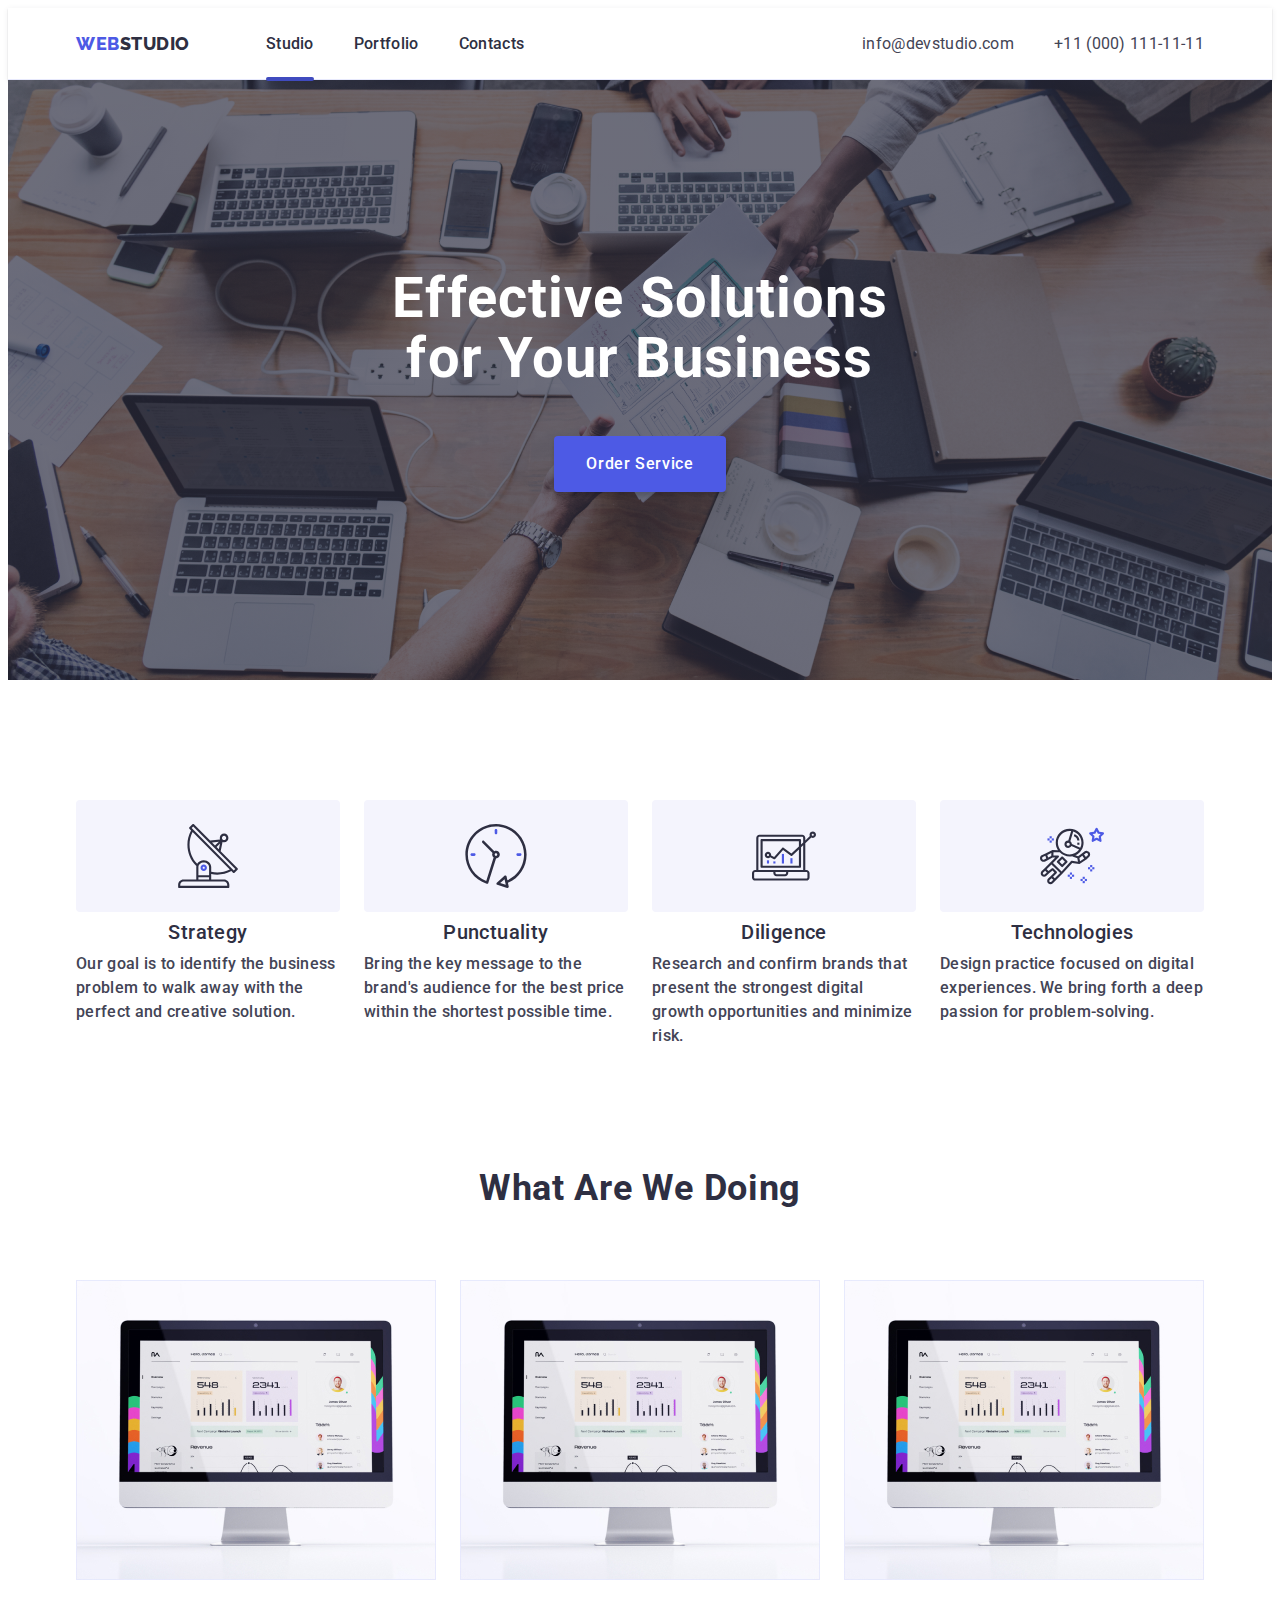
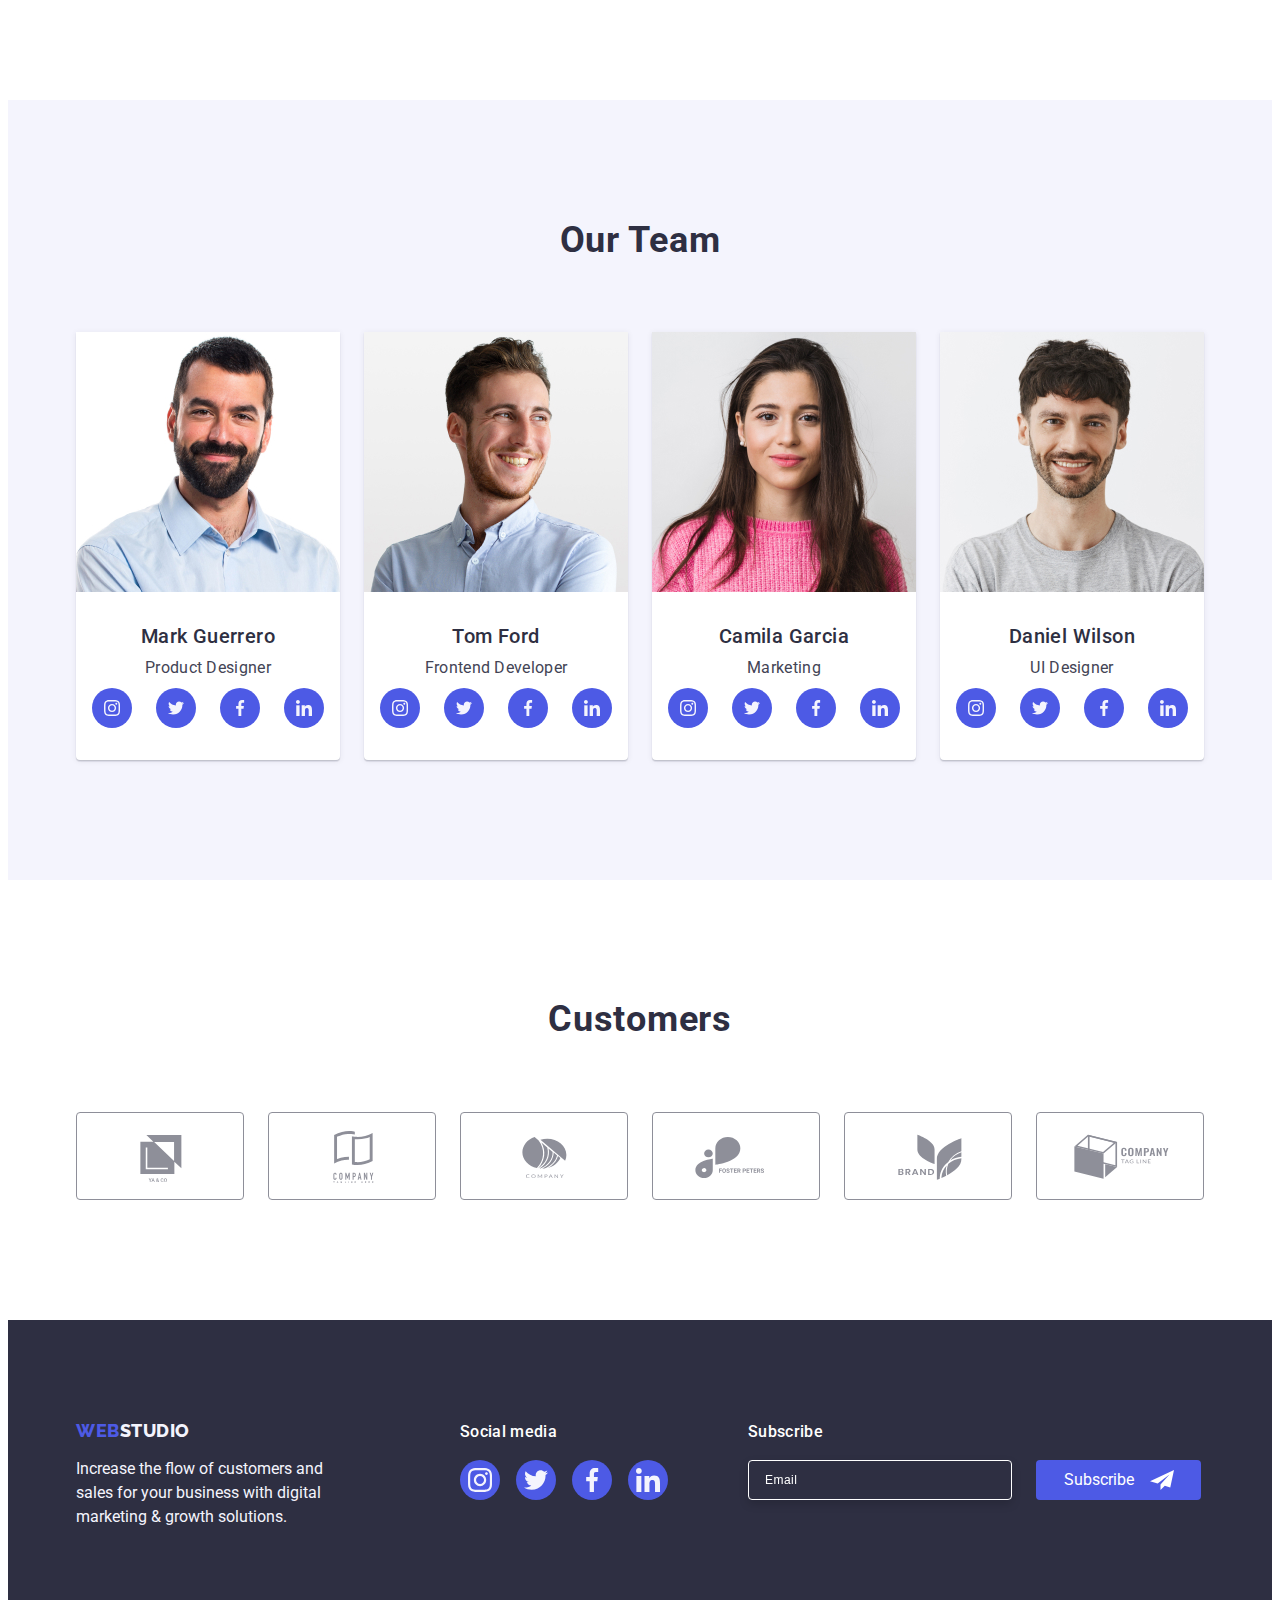
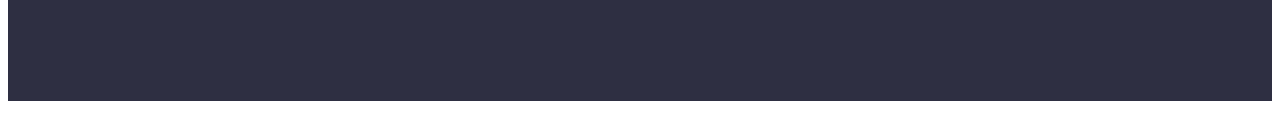
==== commit 3bd2ac96: "3" ====
--- a/index.html
+++ b/index.html
@@ -145,17 +145,31 @@
                 src="./images/Rectangle_1.jpg"
                 alt="Application development"
                 width="360"
+                srcset="
+                    ./images/Rectangle_1.jpg              1x,
+                    ./images/desktop/app-1@2x.jpg 2x
+                  "
               />
+             
             </li>
             <li class="application-item">
               <img
                 src="./images/Rectangle_2.jpg"
                 alt="Mobile applications"
                 width="360"
+                srcset="
+                    ./images/Rectangle_1.jpg              1x,
+                    ./images/desktop/app-2@2x.jpg 2x
+                  " 
               />
+              
             </li>
             <li class="application-item">
-              <img src="./images/Rectangle_3.jpg" alt="Sites" width="360" />
+              <img src="./images/Rectangle_3.jpg" alt="Sites" width="360" srcset="
+                    ./images/Rectangle_1.jpg              1x,
+                    ./images/desktop/app-3@2x.jpg 2x
+                  "  />
+            
             </li>
           </ul>
         </div>
@@ -171,7 +185,12 @@
                 src="./images/mark.jpg"
                 alt="Photo Mark"
                 width="264"
+                srcset="
+                    ./images/mark.jpg              1x,
+                    ./images/team-2x/team-1@2x.jpg 2x
+                  " 
               />
+        
               <div class="card-name">
                 <h3 class="worker">Mark Guerrero</h3>
                 <p class="subtitle">Product Designer</p>
@@ -225,6 +244,10 @@
                 src="./images/tom.jpg"
                 alt="Photo Tom"
                 width="264"
+                srcset="
+                    ./images/tom.jpg              1x,
+                    ./images/team-2x/team-2@2x.jpg 2x
+                  " 
               />
               <div class="card-name">
                 <h3 class="worker">Tom Ford</h3>
@@ -279,7 +302,12 @@
                 src="./images/camila.jpg"
                 alt="Photo Camila"
                 width="264"
+                srcset="
+                    ./images/camila.jpg              1x,
+                    ./images/team-2x/team-3@2x.jpg 2x
+                  " 
               />
+          
               <div class="card-name">
                 <h3 class="worker">Camila Garcia</h3>
                 <p class="subtitle">Marketing</p>
@@ -333,7 +361,12 @@
                 src="./images/daniel.jpg"
                 alt="Photo Daniel"
                 width="264"
+                srcset="
+                    ./images/daniel.jpg              1x,
+                    ./images/team-2x/team-4@2x.jpg 2x
+                  " 
               />
+            
               <div class="card-name">
                 <h3 class="worker">Daniel Wilson</h3>
                 <p class="subtitle">UI Designer</p>
@@ -586,7 +619,7 @@
           <button class="modal-form-btn" type="submit">Send</button>
         </form>
       </div>
-    </div> -->
+    </div>
 
     <svg class="" width="32" height="22">
       <use href="./img/icons.svg#icon-burger"></use>
@@ -599,7 +632,7 @@
       </button>
       <ul class="menu-mob">
         <li class="menu-item">
-          <a class="menu-title" href="./index.html">Studio</a>
+          <a class="menu-title-main" href="./index.html">Studio</a>
         </li>
         <li class="menu-item">
           <a class="menu-title" href="./portfolio.html">Portfolio</a>
@@ -607,6 +640,7 @@
         <li class="menu-item"><a class="menu-title" href="">Contacts</a></li>
       </ul>
 
+      <div class="down">
       <ul class="menu-adress">
         <li class="menu-item">
           <a class="burger-contact" href="tel:110001111111"
@@ -650,6 +684,7 @@
         </li>
       </ul>
     </div>
+    </div>
 
     <script src="./js/menu.js"></script>
     <script src="./js/modal.js"></script>
--- a/css/mobile.css
+++ b/css/mobile.css
@@ -12,7 +12,7 @@
     padding: 24px 0;
     top: 0;
     left: 0;
-    background-color: var(--footer-text);
+    background-color: #FFFFFF;
     border-bottom: 1px solid var(--background-button);
     box-shadow: 0px 2px 1px rgba(46, 47, 66, 0.08), 0px 1px 1px rgba(46, 47, 66, 0.16), 0px 1px 6px rgba(46, 47, 66, 0.08);
 }
@@ -54,21 +54,17 @@
     background-repeat: no-repeat;
     background-position: center;
     background-size: cover;
-    padding-top: 188px;
-    padding-bottom: 188px;
-}
-@media screen and (min-width: 920px) {
-    .hero-main-content {
-        background-image: url('../images/tablet/hero-tablet.jpg');
-    }
-}
+    padding:112px 0;
+}
+
 .hero-title {
-    margin-bottom: 48px;
+    font-weight: 700;
+    margin-bottom: 72px;
     margin-top: 0;
     margin-left: auto;
     margin-right: auto;
-    font-size: 56px;
-    line-height: 1.07;
+    font-size: 36px;
+    line-height: calc(40 / 36);
     letter-spacing: 0.02em;
     color: var(--focus-button);
     max-width: 496px;
@@ -78,7 +74,6 @@
 
 .button {
     background-color: var(--text-button);
-    font-family: "Roboto", sans-serif;
     font-weight: 500;
     font-size: 16px;
     line-height: 1.5;
@@ -148,7 +143,7 @@
 
 .bg-team {
     background-color: var(--footer-text);
-    padding: 96px 82px;
+    padding: 96px 0;
 }
 
 .ourteam-title{
@@ -432,6 +427,15 @@
 }
 
 /* menu */
+.menu-title-main{
+font-weight: 700;
+    font-size: 36px;
+    line-height: 1.11;
+    letter-spacing: 0.02em;
+    text-transform: capitalize;
+    color: var(--focus-text);
+}
+
 .menu-title{
     font-weight: 700;
         font-size: 36px;
@@ -439,12 +443,6 @@
         letter-spacing: 0.02em;
         text-transform: capitalize;
         color:var(--title-text-color);
-        transition: color var(--anim-transition);
-}
-
-.menu-title:hover,
-.menu-title:focus{
-    color: var(--focus-text);
 }
 
 .menu-item:not(:last-child){
@@ -492,10 +490,6 @@
     opacity: 1;
 }
 
-.menu-mob {
-    margin-bottom: 284px;
-}
-
 .menu-adress {
     margin-bottom: 48px;
 }
@@ -509,6 +503,12 @@
 
 .menu-media:not(:last-child){
 margin-right: 56px;
+}
+
+.down{
+    position: absolute;
+left: 40px;
+bottom: 40px;
 }
 
 .close-menu {
@@ -773,31 +773,39 @@
     }   
 }
 
+@media (min-device-pixel-ratio: 2),
+(min-resolution: 192dpi),
+(min-resolution: 2dppx) {
+    .hero {
+        background-image: linear-gradient(rgba(46, 47, 66, 0.7), rgba(46, 47, 66, 0.7)),url('../images/mobile/hero-mobile@2x.jpg')
+    }
+}
+
 @media screen and (min-width: 429px) {
-    .hero-bg {
-        background-image: url('../images/tablet/hero-tablet.jpg');
+    .hero {
+        background-image: linear-gradient(rgba(46, 47, 66, 0.7), rgba(46, 47, 66, 0.7)),url('../images/tablet/hero-tablet.jpg');
     }
 
     @media (min-device-pixel-ratio: 2),
     (min-resolution: 192dpi),
     (min-resolution: 2dppx) {
-        .hero-bg {
-            background-image: url('../images/tablet/hero-tablet@2x.jpg')
+        .hero {
+            background-image: linear-gradient(rgba(46, 47, 66, 0.7), rgba(46, 47, 66, 0.7)),url('../images/tablet/hero-tablet@2x.jpg')
         }
     }
 }
 
 @media screen and (min-width: 769px) {
-    .hero-bg {
-        background-image: url('../images/hero-photo.jpg');
+    .hero {
+        background-image: linear-gradient(rgba(46, 47, 66, 0.7), rgba(46, 47, 66, 0.7)),url('../images/hero-photo.jpg');
     }
 
 
     @media (min-device-pixel-ratio: 2),
     (min-resolution: 192dpi),
     (min-resolution: 2dppx) {
-        .hero-bg {
-            background-image: url('../images/desktop/hero-desctop@2x.jpg');
+        .hero {
+            background-image: linear-gradient(rgba(46, 47, 66, 0.7), rgba(46, 47, 66, 0.7)),url('../images/desktop/hero-desctop@2x.jpg');
         }
     }
 }
--- a/css/tablet.css
+++ b/css/tablet.css
@@ -92,43 +92,9 @@
 /* hero */
 
 .hero-title {
-    margin-bottom: 48px;
-    margin-top: 0;
-    margin-left: auto;
-    margin-right: auto;
+    margin-bottom: 36px;
     font-size: 56px;
-    line-height: 1.07;
-    letter-spacing: 0.02em;
-    color: var(--focus-button);
-    max-width: 496px;
-    text-align: center;
-
-}
-
-.button {
-    background-color: var(--text-button);
-    font-family: "Roboto", sans-serif;
-    font-weight: 500;
-    font-size: 16px;
-    line-height: 1.5;
-    letter-spacing: 0.04em;
-    color: var(--focus-button);
-    cursor: pointer;
-    box-shadow: 0px 4px 4px rgba(0, 0, 0, 0.15);
-    border-radius: 4px;
-    padding: 16px 32px;
-    display: block;
-    min-width: 169px;
-    margin: 0 auto;
-    transition: background-color var(--anim-transition),  color var(--anim-transition);
-
-}
-
-.button:hover,
-.button:focus {
-    color: var(--focus-button);
-    background-color: var(--focus-text);
-
+    line-height: calc(60 / 56);
 }
 
   /* first section "Our work" */
--- a/css/desktop.css
+++ b/css/desktop.css
@@ -6,13 +6,7 @@
 
     /* header */
 
-.header-portfolio {
-    z-index: 1;
-}
 
-.header {
-    position: fixed;
-}
 
 .padding-web {
     margin-right: 76px;
@@ -34,44 +28,13 @@
 
 /* hero */
 
+.hero {
+    max-width: 1440px;
+    padding: 188px 0;
+}
+
 .hero-title {
     margin-bottom: 48px;
-    margin-top: 0;
-    margin-left: auto;
-    margin-right: auto;
-    font-size: 56px;
-    line-height: 1.07;
-    letter-spacing: 0.02em;
-    color: var(--focus-button);
-    max-width: 496px;
-    text-align: center;
-
-}
-
-.button {
-    background-color: var(--text-button);
-    font-family: "Roboto", sans-serif;
-    font-weight: 500;
-    font-size: 16px;
-    line-height: 1.5;
-    letter-spacing: 0.04em;
-    color: var(--focus-button);
-    cursor: pointer;
-    box-shadow: 0px 4px 4px rgba(0, 0, 0, 0.15);
-    border-radius: 4px;
-    padding: 16px 32px;
-    display: block;
-    min-width: 169px;
-    margin: 0 auto;
-    transition: background-color var(--anim-transition), color var(--anim-transition);
-
-}
-
-.button:hover,
-.button:focus {
-    color: var(--focus-button);
-    background-color: var(--focus-text);
-
 }
 
     /* first section "Our work" */
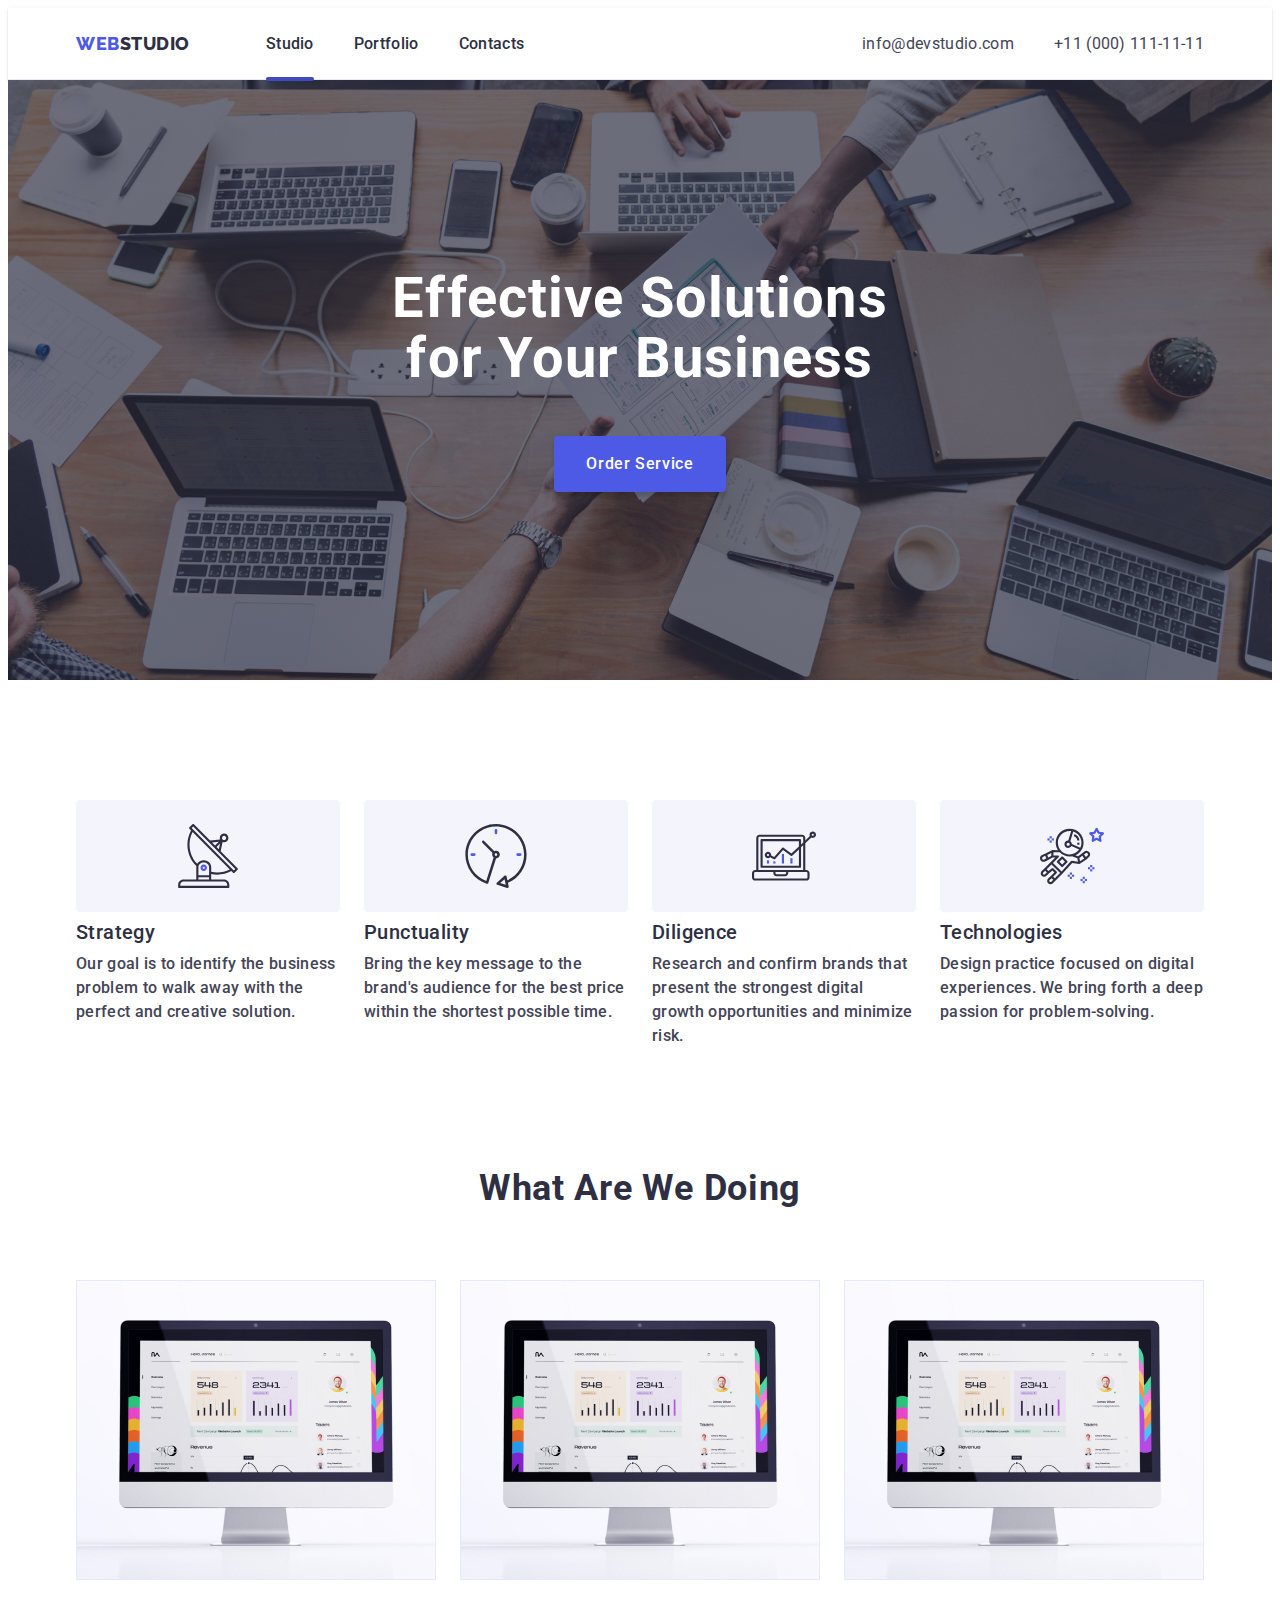
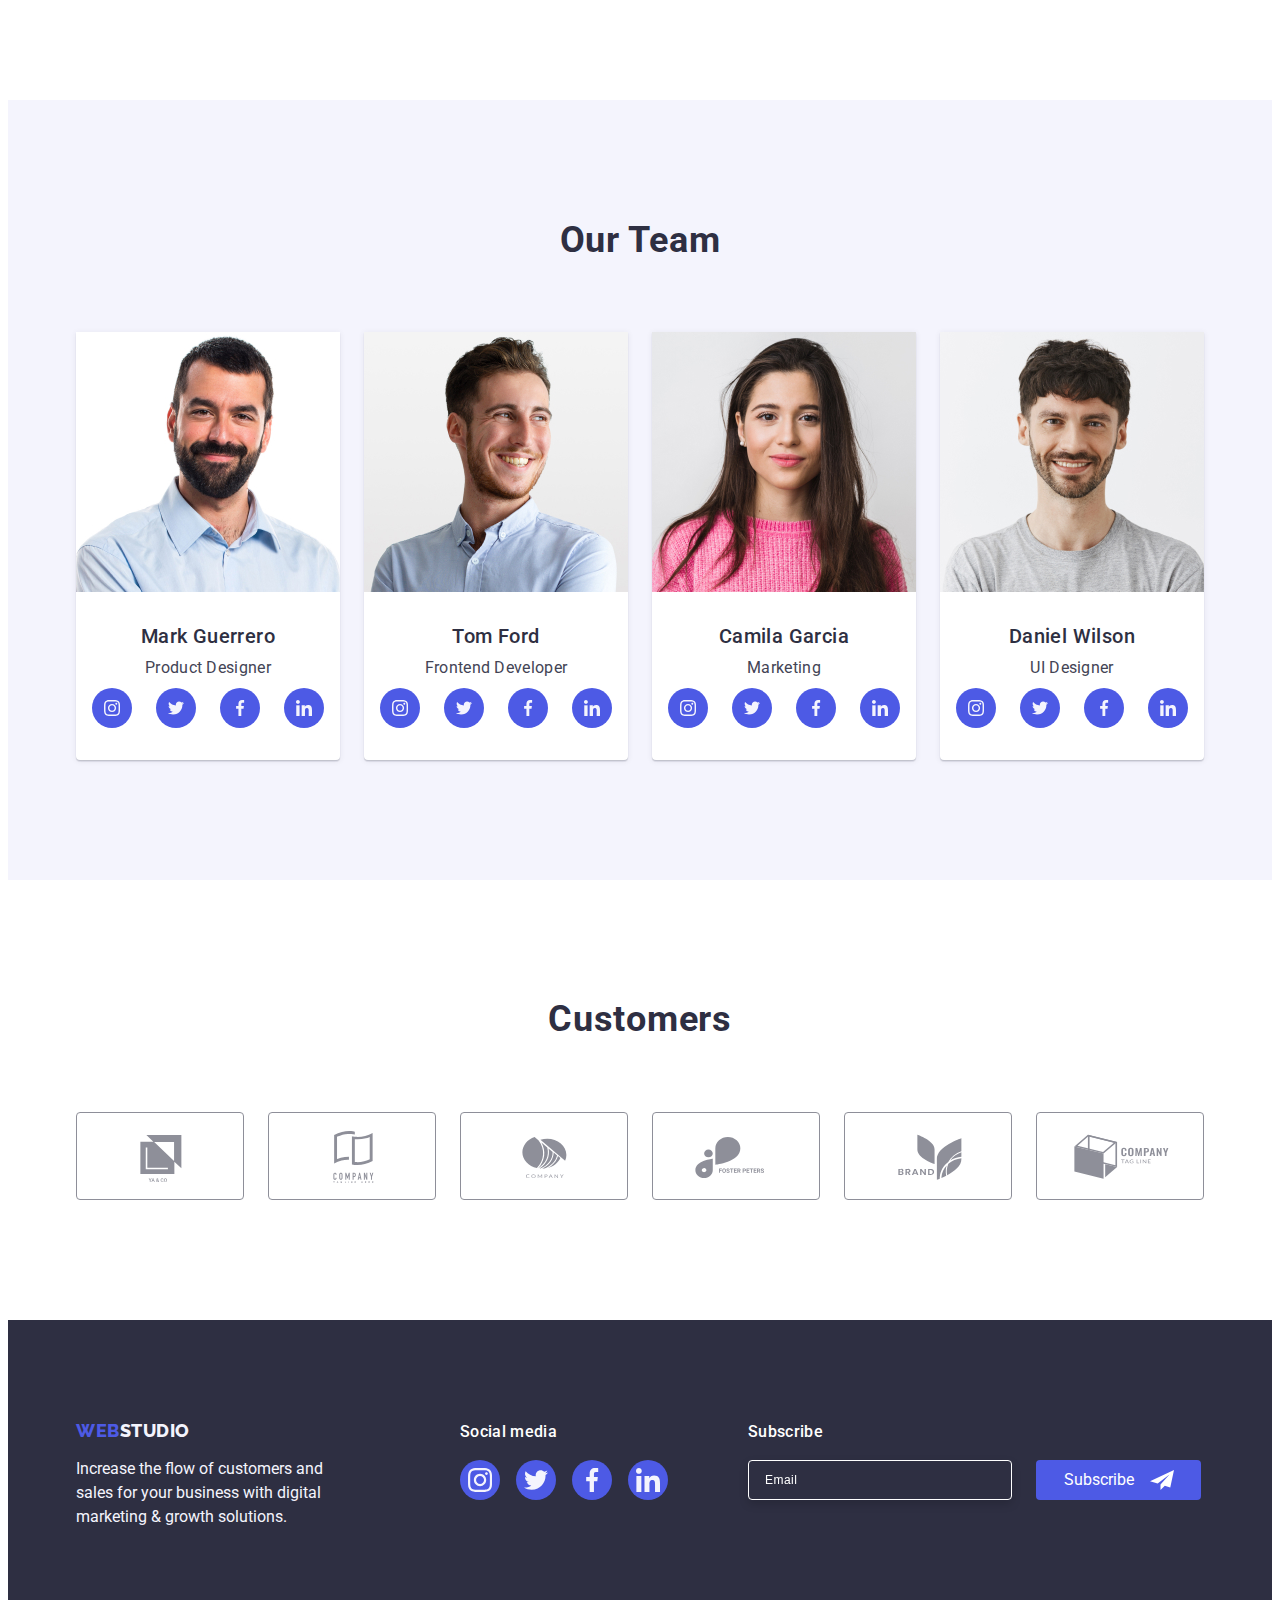
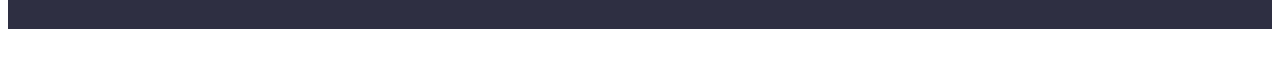
==== commit 0d8cdb8f: "edits" ====
--- a/index.html
+++ b/index.html
@@ -52,26 +52,25 @@
         </nav>
         <address class="addr-nav">
           <div class="div">
-          <ul class="address">
-            <li>
-              <a href="mailto:info@devstudio.com" class="contact"
-                >info@devstudio.com</a
-              >
-            </li>
-            <li>
-              <a href="tel:+110001111111" class="contact"
-                >+11 (000) 111-11-11</a
-              >
-            </li>
-          </ul>
+            <ul class="address">
+              <li>
+                <a href="mailto:info@devstudio.com" class="contact"
+                  >info@devstudio.com</a
+                >
+              </li>
+              <li>
+                <a href="tel:+110001111111" class="contact"
+                  >+11 (000) 111-11-11</a
+                >
+              </li>
+            </ul>
+          </div>
         </address>
-        </div>
       </div>
     </header>
 
     <main>
-       <section class="hero">
-
+      <section class="hero">
         <div class="container">
           <h1 class="hero-title">Effective Solutions for Your Business</h1>
           <button type="button" class="button" data-modal-open>
@@ -146,11 +145,10 @@
                 alt="Application development"
                 width="360"
                 srcset="
-                    ./images/Rectangle_1.jpg              1x,
-                    ./images/desktop/app-1@2x.jpg 2x
-                  "
+                  ./images/Rectangle_1.jpg      1x,
+                  ./images/desktop/app-1@2x.jpg 2x
+                "
               />
-             
             </li>
             <li class="application-item">
               <img
@@ -158,18 +156,21 @@
                 alt="Mobile applications"
                 width="360"
                 srcset="
-                    ./images/Rectangle_1.jpg              1x,
-                    ./images/desktop/app-2@2x.jpg 2x
-                  " 
+                  ./images/Rectangle_1.jpg      1x,
+                  ./images/desktop/app-2@2x.jpg 2x
+                "
               />
-              
             </li>
             <li class="application-item">
-              <img src="./images/Rectangle_3.jpg" alt="Sites" width="360" srcset="
-                    ./images/Rectangle_1.jpg              1x,
-                    ./images/desktop/app-3@2x.jpg 2x
-                  "  />
-            
+              <img
+                src="./images/Rectangle_3.jpg"
+                alt="Sites"
+                width="360"
+                srcset="
+                  ./images/Rectangle_1.jpg      1x,
+                  ./images/desktop/app-3@2x.jpg 2x
+                "
+              />
             </li>
           </ul>
         </div>
@@ -185,12 +186,9 @@
                 src="./images/mark.jpg"
                 alt="Photo Mark"
                 width="264"
-                srcset="
-                    ./images/mark.jpg              1x,
-                    ./images/team-2x/team-1@2x.jpg 2x
-                  " 
+                srcset="./images/mark.jpg 1x, ./images/team-2x/team-1@2x.jpg 2x"
               />
-        
+
               <div class="card-name">
                 <h3 class="worker">Mark Guerrero</h3>
                 <p class="subtitle">Product Designer</p>
@@ -244,10 +242,7 @@
                 src="./images/tom.jpg"
                 alt="Photo Tom"
                 width="264"
-                srcset="
-                    ./images/tom.jpg              1x,
-                    ./images/team-2x/team-2@2x.jpg 2x
-                  " 
+                srcset="./images/tom.jpg 1x, ./images/team-2x/team-2@2x.jpg 2x"
               />
               <div class="card-name">
                 <h3 class="worker">Tom Ford</h3>
@@ -303,11 +298,11 @@
                 alt="Photo Camila"
                 width="264"
                 srcset="
-                    ./images/camila.jpg              1x,
-                    ./images/team-2x/team-3@2x.jpg 2x
-                  " 
+                  ./images/camila.jpg            1x,
+                  ./images/team-2x/team-3@2x.jpg 2x
+                "
               />
-          
+
               <div class="card-name">
                 <h3 class="worker">Camila Garcia</h3>
                 <p class="subtitle">Marketing</p>
@@ -362,11 +357,11 @@
                 alt="Photo Daniel"
                 width="264"
                 srcset="
-                    ./images/daniel.jpg              1x,
-                    ./images/team-2x/team-4@2x.jpg 2x
-                  " 
+                  ./images/daniel.jpg            1x,
+                  ./images/team-2x/team-4@2x.jpg 2x
+                "
               />
-            
+
               <div class="card-name">
                 <h3 class="worker">Daniel Wilson</h3>
                 <p class="subtitle">UI Designer</p>
@@ -471,12 +466,11 @@
           </ul>
         </div>
       </section>
-    
     </main>
 
     <footer class="footer">
       <div class="container footer-conteinter">
-        <div class="flex">
+        <div class="footer-flex">
           <div class="footer-webstudio">
             <a href="./index.html" class="web footer-web"
               >Web<span class="footer-studio">Studio</span></a
@@ -534,7 +528,7 @@
         </div>
         <div class="subscribe">
           <p class="subscribe-title">Subscribe</p>
-          <div class="flex">
+          <div class="footer-flex">
             <form class="subscribe-form">
               <label>
                 <input
@@ -558,7 +552,7 @@
         </div>
       </div>
     </footer>
-<div class="backdrop is-hidden" data-modal>
+    <div class="backdrop is-hidden" data-modal>
       <div class="modal">
         <button class="close-btn" data-modal-close>
           <svg class="close-color" width="8" height="8">
@@ -630,60 +624,77 @@
           <use class="close-icon" href="./images/icons.svg#icon-closed"></use>
         </svg>
       </button>
-      <ul class="menu-mob">
-        <li class="menu-item">
-          <a class="menu-title-main" href="./index.html">Studio</a>
-        </li>
-        <li class="menu-item">
-          <a class="menu-title" href="./portfolio.html">Portfolio</a>
-        </li>
-        <li class="menu-item"><a class="menu-title" href="">Contacts</a></li>
-      </ul>
-
-      <div class="down">
-      <ul class="menu-adress">
-        <li class="menu-item">
-          <a class="burger-contact" href="tel:110001111111"
-            >+11 (000) 111-11-11</a
-          >
-        </li>
-        <li class="menu-item">
-          <a class="burger-adress" href="mailto:info@devstudio.com"
-            >info@devstudio.com</a
-          >
-        </li>
-      </ul>
-      <ul class="menu-media-list">
-        <li class="menu-media">
-          <a href="" class="social-link" aria-label="Go to instagram">
-            <svg class="icon-bg" width="24" height="24">
-              <use class="icon" href="./images/icons.svg#icon-instagram"></use>
-            </svg>
-          </a>
-        </li>
-        <li class="menu-media">
-          <a href="" class="social-link" aria-label="Go to twitter">
-            <svg class="icon-bg" width="24" height="24">
-              <use class="icon" href="./images/icons.svg#icon-twitter"></use>
-            </svg>
-          </a>
-        </li>
-        <li class="menu-media">
-          <a href="" class="social-link" aria-label="Go to facebook">
-            <svg class="icon-bg" width="24" height="24">
-              <use class="icon" href="./images/icons.svg#icon-facebook"></use>
-            </svg>
-          </a>
-        </li>
-        <li class="menu-media">
-          <a href="" class="social-link" aria-label="Go to linkedin">
-            <svg class="icon-bg" width="24" height="24">
-              <use class="icon" href="./images/icons.svg#icon-linkedin"></use>
-            </svg>
-          </a>
-        </li>
-      </ul>
-    </div>
+      <div>
+        <div>
+          <ul class="menu-mob">
+            <li class="menu-item">
+              <a class="menu-title-main" href="./index.html">Studio</a>
+            </li>
+            <li class="menu-item">
+              <a class="menu-title" href="./portfolio.html">Portfolio</a>
+            </li>
+            <li class="menu-item">
+              <a class="menu-title" href="">Contacts</a>
+            </li>
+          </ul>
+        </div>
+        <div class="down">
+          <ul class="menu-adress">
+            <li class="menu-item">
+              <a class="burger-contact" href="tel:110001111111"
+                >+11 (000) 111-11-11</a
+              >
+            </li>
+            <li class="menu-item">
+              <a class="burger-adress" href="mailto:info@devstudio.com"
+                >info@devstudio.com</a
+              >
+            </li>
+          </ul>
+          <ul class="menu-media-list">
+            <li class="menu-media">
+              <a href="" class="social-link" aria-label="Go to instagram">
+                <svg class="icon-bg" width="24" height="24">
+                  <use
+                    class="icon"
+                    href="./images/icons.svg#icon-instagram"
+                  ></use>
+                </svg>
+              </a>
+            </li>
+            <li class="menu-media">
+              <a href="" class="social-link" aria-label="Go to twitter">
+                <svg class="icon-bg" width="24" height="24">
+                  <use
+                    class="icon"
+                    href="./images/icons.svg#icon-twitter"
+                  ></use>
+                </svg>
+              </a>
+            </li>
+            <li class="menu-media">
+              <a href="" class="social-link" aria-label="Go to facebook">
+                <svg class="icon-bg" width="24" height="24">
+                  <use
+                    class="icon"
+                    href="./images/icons.svg#icon-facebook"
+                  ></use>
+                </svg>
+              </a>
+            </li>
+            <li class="menu-media">
+              <a href="" class="social-link" aria-label="Go to linkedin">
+                <svg class="icon-bg" width="24" height="24">
+                  <use
+                    class="icon"
+                    href="./images/icons.svg#icon-linkedin"
+                  ></use>
+                </svg>
+              </a>
+            </li>
+          </ul>
+        </div>
+      </div>
     </div>
 
     <script src="./js/menu.js"></script>
--- a/css/mobile.css
+++ b/css/mobile.css
@@ -498,12 +498,12 @@
     display: flex;
     margin-top: 8px;
     gap: 24px;
-    justify-content: center;
-}
-
-.menu-media:not(:last-child){
+    justify-content:space-between ;
+}
+
+/* .menu-media:not(:last-child){
 margin-right: 56px;
-}
+} */
 
 .down{
     position: absolute;
@@ -555,8 +555,8 @@
     top: 50%;
     left: 50%;
     transform: translate(-50%, -50%) scale(1);
-    width: 408px;
-    min-height: 584px;
+    width: 392px;
+    max-height: 584px;
     background-color: var(--modal);
     transition: transform var(--anim-transition);
     box-shadow: 0px 1px 1px rgba(0, 0, 0, 0.14), 0px 1px 3px rgba(0, 0, 0, 0.12), 0px 2px 1px rgba(0, 0, 0, 0.2);
@@ -767,6 +767,115 @@
     color: var(--footer-text);
 }
 
+/* =====Portfolio===== */
+
+/* main section buttons */
+
+.filtrs {
+    padding-top: 96px;
+    padding-bottom: 120px;
+}
+
+.buttons-list {
+    display: flex;
+    gap: 24px;
+    justify-content: center;
+    margin-bottom: 72px;
+}
+
+.buttons {
+    font-size: 16px;
+    line-height: 1.5;
+    font-weight: 500;
+    letter-spacing: 0.04em;
+    color: var(--text-button);
+    background-color: var(--footer-text);
+    cursor: pointer;
+    font-family: inherit;
+    border: 1px solid var(--background-button);
+    border-radius: 4px;
+    padding: 12px 24px;
+    transition: color var(--anim-transition), background-color var(--anim-transition), border var(--anim-transition), box-shadow var(--anim-transition);
+}
+
+.buttons:hover,
+.buttons:focus {
+    color: var(--focus-button);
+    background-color: var(--focus-text);
+    border: 1px solid transparent;
+    box-shadow: 0px 3px 1px rgba(0, 0, 0, 0.1), 0px 2px 1px rgba(0, 0, 0, 0.08), 0px 2px 2px rgba(0, 0, 0, 0.12);
+}
+
+/* cards section */
+
+.app-list {
+    display: flex;
+    flex-wrap: wrap;
+    gap: 24px;
+    row-gap: 48px;
+}
+
+.app-link {
+    display: block;
+    transition: box-shadow var(--anim-transition);
+}
+
+.app-title {
+    padding: 32px 16px;
+    border: 1px solid var(--background-button);
+    border-top: none;
+}
+
+.app-link:hover,
+.app-link:focus {
+    box-shadow: 0px 1px 6px rgba(46, 47, 66, 0.08), 0px 1px 1px rgba(46, 47, 66, 0.16), 0px 2px 1px rgba(46, 47, 66, 0.08);
+}
+
+.app-link:hover .overlay,
+.app-link:focus .overlay {
+    transform: translateY(0%);
+}
+
+.app-item {
+    flex-basis: calc((100% - 24px * 2) / 3);
+}
+
+.product-title {
+    font-weight: 500;
+    font-size: 20px;
+    line-height: 1.2;
+    letter-spacing: 0.02em;
+    color: var(--title-text-color);
+    margin-bottom: 8px;
+
+}
+
+.thumb {
+    position: relative;
+    overflow: hidden;
+}
+
+.overlay {
+    font-size: 16px;
+    line-height: calc(24 / 16);
+    letter-spacing: 0.02em;
+    color: var(--footer-text);
+
+    position: absolute;
+    top: 0;
+    left: 0;
+    width: 100%;
+    height: 100%;
+    background-color: var(--text-button);
+    padding: 40px 32px;
+    transform: translateY(100%);
+    transition: transform var(--anim-transition);
+}
+
+
+
+
+
 @media screen and(min-width:428px) {
     .container{
         width: 428px;
--- a/css/tablet.css
+++ b/css/tablet.css
@@ -4,6 +4,9 @@
     }
 
 /* header */
+.flex{
+    padding: 0;
+}
 
 .header {
     padding:0;
@@ -62,13 +65,16 @@
 
 /* header-address */
 
-.address {
-    margin-left: 122px;
-}
-
-.div{
+.flex {
+    display: flex;
+    align-items: center;
+    margin-right: auto;
+
+}
+
+/* .div{
     padding-top: 16px;
-}
+} */
 .addr-nav {
     display: block;
     font-style: normal;
@@ -98,6 +104,9 @@
 }
 
   /* first section "Our work" */
+.work{
+    text-align: left;
+}
 
 .work-list {
     display: flex;
@@ -116,12 +125,11 @@
 
 /* third section "Our team" */
 
-.bg-team {
-    padding: 98px 108px;
-}
+
 
 .bg-cards {
     width: calc((100% - 216px) / 2);
+    margin: 0;
 }
 
 .bg-cards:not(:last-child) {
@@ -135,10 +143,14 @@
     justify-content: center;
 }
 
+.work-item:not(:last-child) {
+    margin-bottom: 0;
+}
+
 /* Customers */
 
-.logo-section {
-    padding: 96px 108px;
+.logo-section{
+    padding: 96px 0px;
 }
 
 .logo-title {
@@ -164,18 +176,15 @@
 
 
 /* footer */
-
+.footer-flex{
+    display: flex;
+}
 
 .footer-webstudio {
     margin-right: 24px;
     text-align: left;
 }
 
-
-.flex{
-    display: flex;
-}
-
 .footer-content {
     text-align: left;
 }
@@ -196,6 +205,9 @@
     width: 264px;
 }
 
-
+.modal {
+    width: 408px;
+    max-height: 584px;
+}
 
 }--- a/css/desktop.css
+++ b/css/desktop.css
@@ -20,6 +20,11 @@
     gap: 40px;
     padding: 24px 0;
     display: flex;
+}
+
+.addr-nav{
+    margin-left: auto;
+    margin-right: 0;
 }
 
 .div{
@@ -143,6 +148,10 @@
     display: flex;
 }
 
+.footer-soc-media{
+    margin-bottom: 0;
+}
+
 .footer {
     padding: 100px 0;
 
@@ -150,6 +159,7 @@
 
 .footer-webstudio {
     margin-right: 120px;
+    margin-bottom: 0;
 }
 
 .footer-content {
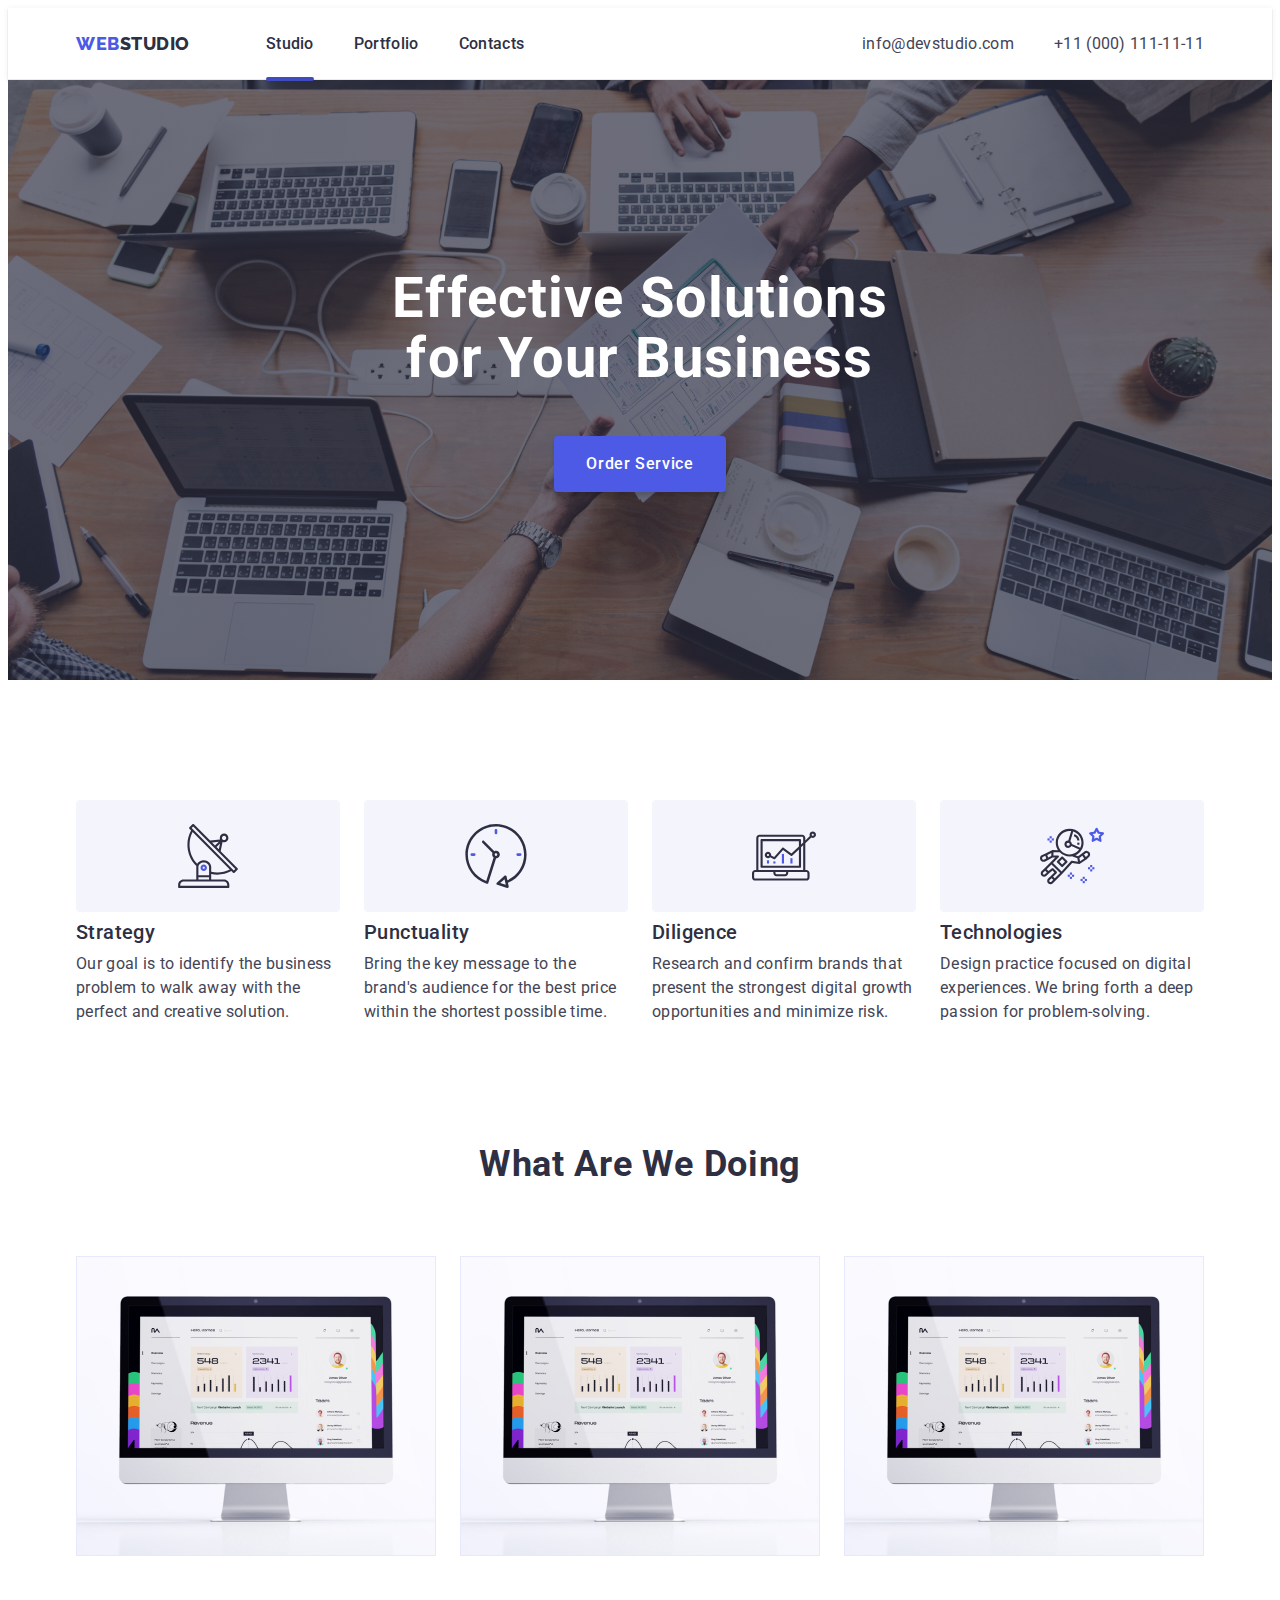
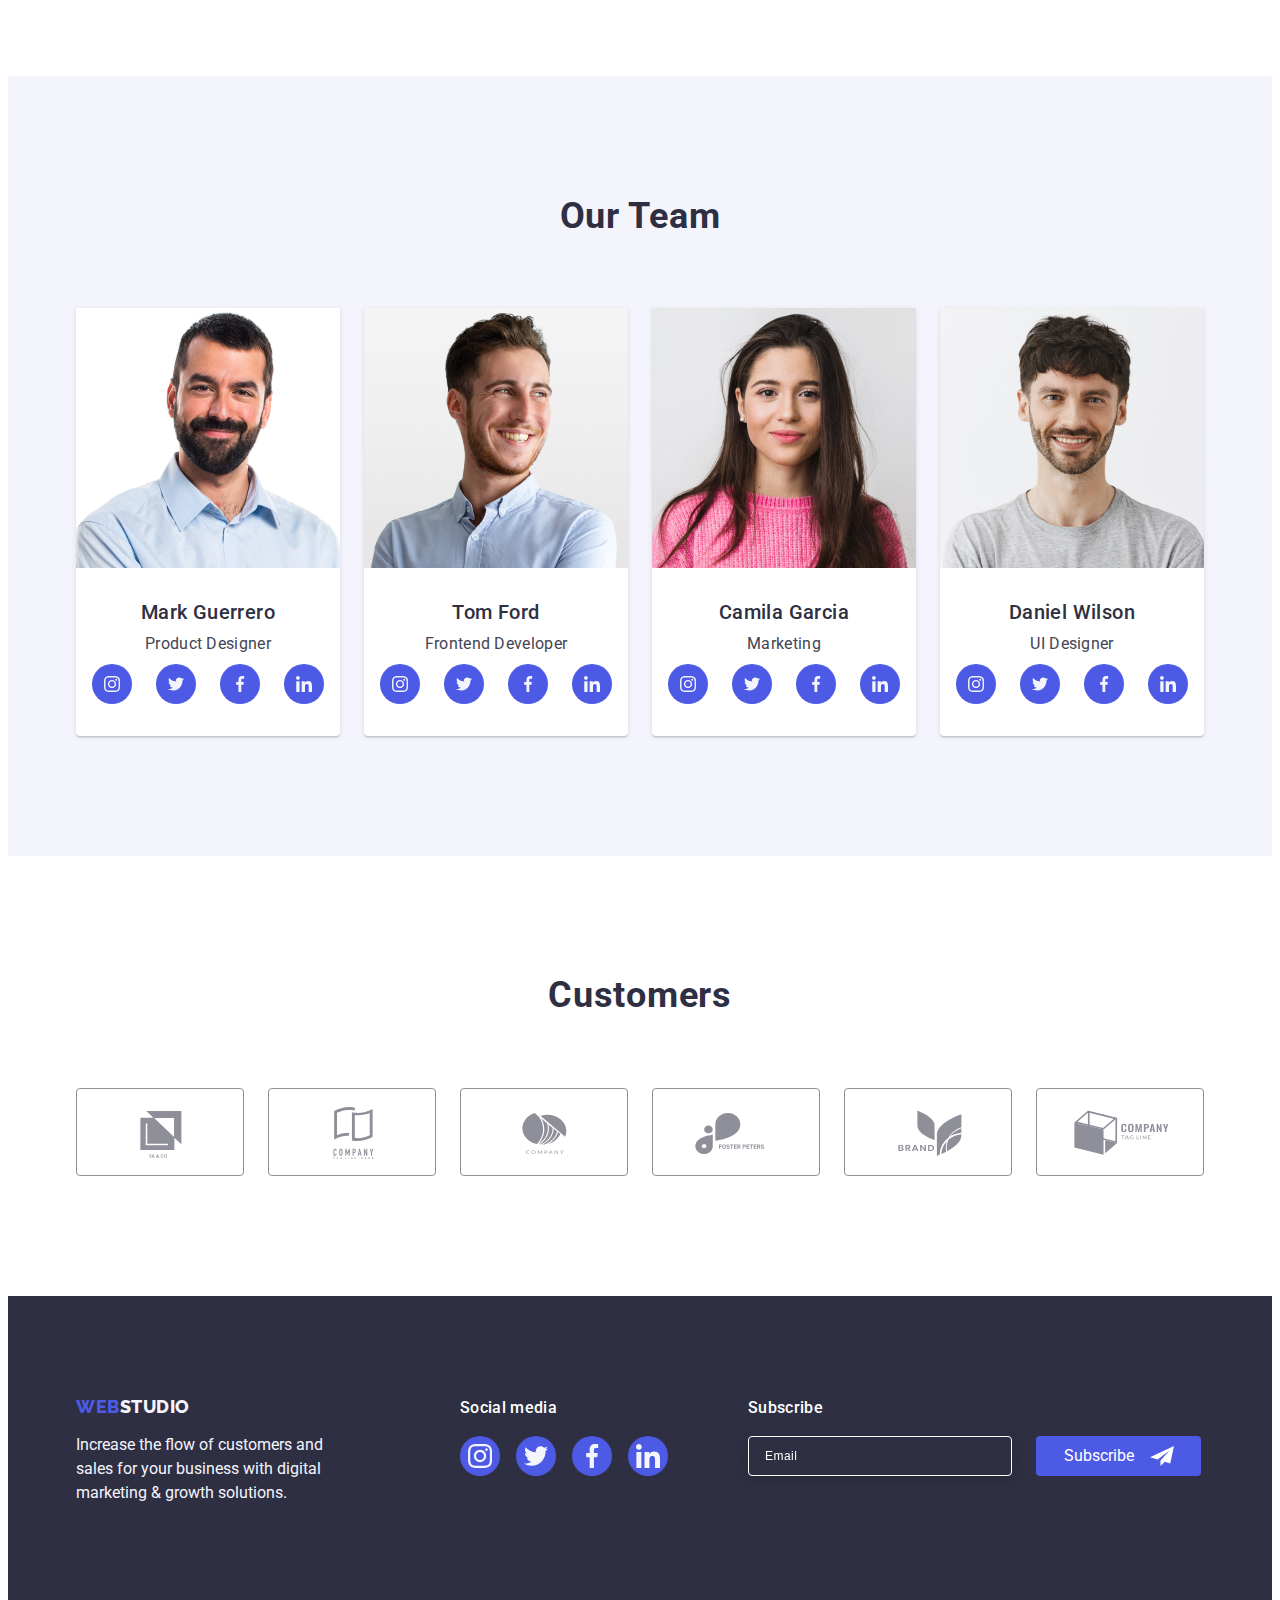
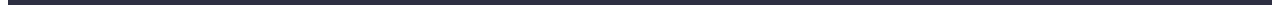
==== commit 7adc1723: "edits" ====
--- a/index.html
+++ b/index.html
@@ -33,12 +33,13 @@
           <a href="./index.html" class="web padding-web"
             >Web<span class="table-studio">Studio</span></a
           >
-
-          <button type="button" class="burger js-open-menu">
-            <svg class="burger-icon" width="32" height="22">
-              <use href="./images/icons.svg#icon-burger"></use>
-            </svg>
-          </button>
+          <div class="menu-none">
+            <button type="button" class="burger js-open-menu">
+              <svg class="burger-icon" width="32" height="22">
+                <use href="./images/icons.svg#icon-burger"></use>
+              </svg>
+            </button>
+          </div>
 
           <ul class="nav">
             <li class="nav-item">
@@ -552,6 +553,7 @@
         </div>
       </div>
     </footer>
+
     <div class="backdrop is-hidden" data-modal>
       <div class="modal">
         <button class="close-btn" data-modal-close>
@@ -615,85 +617,72 @@
       </div>
     </div>
 
-    <svg class="" width="32" height="22">
-      <use href="./img/icons.svg#icon-burger"></use>
-    </svg>
-    <div class="mobile-menu js-menu-container">
+    <div class="mobile-menu js-menu-container position">
       <button class="close-menu js-close-menu" type="button">
         <svg class="close-color" width="8" height="8">
           <use class="close-icon" href="./images/icons.svg#icon-closed"></use>
         </svg>
       </button>
-      <div>
-        <div>
-          <ul class="menu-mob">
-            <li class="menu-item">
-              <a class="menu-title-main" href="./index.html">Studio</a>
-            </li>
-            <li class="menu-item">
-              <a class="menu-title" href="./portfolio.html">Portfolio</a>
-            </li>
-            <li class="menu-item">
-              <a class="menu-title" href="">Contacts</a>
-            </li>
-          </ul>
-        </div>
-        <div class="down">
-          <ul class="menu-adress">
-            <li class="menu-item">
-              <a class="burger-contact" href="tel:110001111111"
-                >+11 (000) 111-11-11</a
-              >
-            </li>
-            <li class="menu-item">
-              <a class="burger-adress" href="mailto:info@devstudio.com"
-                >info@devstudio.com</a
-              >
-            </li>
-          </ul>
-          <ul class="menu-media-list">
-            <li class="menu-media">
-              <a href="" class="social-link" aria-label="Go to instagram">
-                <svg class="icon-bg" width="24" height="24">
-                  <use
-                    class="icon"
-                    href="./images/icons.svg#icon-instagram"
-                  ></use>
-                </svg>
-              </a>
-            </li>
-            <li class="menu-media">
-              <a href="" class="social-link" aria-label="Go to twitter">
-                <svg class="icon-bg" width="24" height="24">
-                  <use
-                    class="icon"
-                    href="./images/icons.svg#icon-twitter"
-                  ></use>
-                </svg>
-              </a>
-            </li>
-            <li class="menu-media">
-              <a href="" class="social-link" aria-label="Go to facebook">
-                <svg class="icon-bg" width="24" height="24">
-                  <use
-                    class="icon"
-                    href="./images/icons.svg#icon-facebook"
-                  ></use>
-                </svg>
-              </a>
-            </li>
-            <li class="menu-media">
-              <a href="" class="social-link" aria-label="Go to linkedin">
-                <svg class="icon-bg" width="24" height="24">
-                  <use
-                    class="icon"
-                    href="./images/icons.svg#icon-linkedin"
-                  ></use>
-                </svg>
-              </a>
-            </li>
-          </ul>
-        </div>
+
+      <div class="menu">
+        <ul class="menu-mob">
+          <li class="menu-item">
+            <a class="menu-title-main" href="./index.html">Studio</a>
+          </li>
+          <li class="menu-item">
+            <a class="menu-title" href="./portfolio.html">Portfolio</a>
+          </li>
+          <li class="menu-item">
+            <a class="menu-title" href="">Contacts</a>
+          </li>
+        </ul>
+      </div>
+      <div class="down">
+        <ul class="menu-adress">
+          <li class="menu-item">
+            <a class="burger-contact" href="tel:110001111111"
+              >+11 (000) 111-11-11</a
+            >
+          </li>
+          <li class="menu-item">
+            <a class="burger-adress" href="mailto:info@devstudio.com"
+              >info@devstudio.com</a
+            >
+          </li>
+        </ul>
+        <ul class="menu-media-list">
+          <li class="menu-media">
+            <a href="" class="social-link" aria-label="Go to instagram">
+              <svg class="icon-bg" width="24" height="24">
+                <use
+                  class="icon"
+                  href="./images/icons.svg#icon-instagram"
+                ></use>
+              </svg>
+            </a>
+          </li>
+          <li class="menu-media">
+            <a href="" class="social-link" aria-label="Go to twitter">
+              <svg class="icon-bg" width="24" height="24">
+                <use class="icon" href="./images/icons.svg#icon-twitter"></use>
+              </svg>
+            </a>
+          </li>
+          <li class="menu-media">
+            <a href="" class="social-link" aria-label="Go to facebook">
+              <svg class="icon-bg" width="24" height="24">
+                <use class="icon" href="./images/icons.svg#icon-facebook"></use>
+              </svg>
+            </a>
+          </li>
+          <li class="menu-media">
+            <a href="" class="social-link" aria-label="Go to linkedin">
+              <svg class="icon-bg" width="24" height="24">
+                <use class="icon" href="./images/icons.svg#icon-linkedin"></use>
+              </svg>
+            </a>
+          </li>
+        </ul>
       </div>
     </div>
 
--- a/css/mobile.css
+++ b/css/mobile.css
@@ -317,9 +317,10 @@
     width: 264px;
     font-size: 16px;
     line-height: calc(24 / 16);
-    text-align: center;
+    text-align: left;
     display: block;
     margin: 0 auto;
+
 }
 
 .footer-media {
@@ -452,11 +453,22 @@
 .burger-contact{
     font-weight: 700;
         font-size: 36px;
-        line-height: 1.11px;
-    
+        line-height: calc(40 / 36);
         letter-spacing: 0.02em;
         text-transform: capitalize;
         color: var(--focus-text);
+}
+
+@media screen and (max-width:420) {
+    .burger-contact {
+        font-weight: 500;
+        font-size: 25px;
+        line-height: calc(40 / 25);
+
+        letter-spacing: 0.02em;
+        text-transform: capitalize;
+        color: var(--focus-text);
+    }
 }
 
 .burger-adress{
@@ -501,14 +513,14 @@
     justify-content:space-between ;
 }
 
-/* .menu-media:not(:last-child){
-margin-right: 56px;
-} */
-
-.down{
-    position: absolute;
-left: 40px;
-bottom: 40px;
+.burger-icon{
+    stroke: var(--title-text-color);
+}
+
+.position{
+    display: flex;
+    flex-direction: column;
+    justify-content:space-between;
 }
 
 .close-menu {
@@ -555,8 +567,9 @@
     top: 50%;
     left: 50%;
     transform: translate(-50%, -50%) scale(1);
-    width: 392px;
-    max-height: 584px;
+
+    width: 90%;
+    height: 584px;
     background-color: var(--modal);
     transition: transform var(--anim-transition);
     box-shadow: 0px 1px 1px rgba(0, 0, 0, 0.14), 0px 1px 3px rgba(0, 0, 0, 0.12), 0px 2px 1px rgba(0, 0, 0, 0.2);
@@ -722,6 +735,7 @@
     letter-spacing: 0.04em;
     color: var(--logo);
     margin-left: 8px;
+    margin-top: 16px;
 }
 
 .modal-link {
@@ -772,15 +786,14 @@
 /* main section buttons */
 
 .filtrs {
-    padding-top: 96px;
-    padding-bottom: 120px;
+    padding:48px 0;
 }
 
 .buttons-list {
     display: flex;
-    gap: 24px;
-    justify-content: center;
-    margin-bottom: 72px;
+    flex-wrap: wrap;
+    gap: 16px 24px;
+    margin-bottom: 48px;
 }
 
 .buttons {
@@ -794,7 +807,7 @@
     font-family: inherit;
     border: 1px solid var(--background-button);
     border-radius: 4px;
-    padding: 12px 24px;
+    padding: 8px 16px;
     transition: color var(--anim-transition), background-color var(--anim-transition), border var(--anim-transition), box-shadow var(--anim-transition);
 }
 
@@ -808,11 +821,8 @@
 
 /* cards section */
 
-.app-list {
-    display: flex;
-    flex-wrap: wrap;
-    gap: 24px;
-    row-gap: 48px;
+.app-item:not(:last-child){
+    margin-bottom: 48px;
 }
 
 .app-link {
@@ -831,15 +841,6 @@
     box-shadow: 0px 1px 6px rgba(46, 47, 66, 0.08), 0px 1px 1px rgba(46, 47, 66, 0.16), 0px 2px 1px rgba(46, 47, 66, 0.08);
 }
 
-.app-link:hover .overlay,
-.app-link:focus .overlay {
-    transform: translateY(0%);
-}
-
-.app-item {
-    flex-basis: calc((100% - 24px * 2) / 3);
-}
-
 .product-title {
     font-weight: 500;
     font-size: 20px;
@@ -850,31 +851,9 @@
 
 }
 
-.thumb {
-    position: relative;
-    overflow: hidden;
-}
-
 .overlay {
-    font-size: 16px;
-    line-height: calc(24 / 16);
-    letter-spacing: 0.02em;
-    color: var(--footer-text);
-
-    position: absolute;
-    top: 0;
-    left: 0;
-    width: 100%;
-    height: 100%;
-    background-color: var(--text-button);
-    padding: 40px 32px;
-    transform: translateY(100%);
-    transition: transform var(--anim-transition);
-}
-
-
-
-
+    display: none;
+}
 
 @media screen and(min-width:428px) {
     .container{
--- a/css/tablet.css
+++ b/css/tablet.css
@@ -4,9 +4,6 @@
     }
 
 /* header */
-.flex{
-    padding: 0;
-}
 
 .header {
     padding:0;
@@ -75,6 +72,15 @@
 /* .div{
     padding-top: 16px;
 } */
+
+.burger{
+    display: none;
+}
+ 
+.menu-none{
+    display: none;
+}
+
 .addr-nav {
     display: block;
     font-style: normal;
@@ -176,6 +182,14 @@
 
 
 /* footer */
+.footer{
+padding: 0;
+}
+
+.footer-conteinter{
+    padding: 108px;
+}
+
 .footer-flex{
     display: flex;
 }
@@ -210,4 +224,37 @@
     max-height: 584px;
 }
 
+/* =====Portfolio===== */
+
+/* main section buttons */
+
+.filtrs {
+    padding-top: 96px;
+    padding-bottom: 64px;
+}
+
+.buttons-list {
+    display: flex;
+    gap: 24px;
+    justify-content: center;
+    margin-bottom: 64px;
+}
+
+/* cards section */
+
+.app-list {
+    display: flex;
+    flex-wrap: wrap;
+    gap: 24px;
+    row-gap: 72px;
+}
+
+.app-item:not(:last-child) {
+    margin-bottom: 0;
+}
+
+.app-item {
+    flex-basis: calc((100% - 32px) / 2);
+}
+
 }--- a/css/desktop.css
+++ b/css/desktop.css
@@ -78,6 +78,10 @@
     font-weight: 500;
     font-size: 20px;
     line-height: 1.2;
+}
+
+.article{
+    font-weight: 400;
 }
 
 /* second section "What are we doind" */
@@ -179,5 +183,67 @@
     padding: 8px 16px;
 }
 
-
-}
+/* =====Portfolio===== */
+
+/* main section buttons */
+
+.filtrs {
+    padding-bottom: 120px;
+}
+
+.buttons-list {
+    display: flex;
+    gap: 24px;
+    justify-content: center;
+    margin-bottom: 72px;
+}
+
+/* cards section */
+
+.app-list {
+    row-gap: 48px;
+}
+
+.app-link:hover .overlay,
+.app-link:focus .overlay {
+    transform: translateY(0%);
+}
+
+.app-item {
+    flex-basis: calc((100% - 24px * 2) / 3);
+}
+
+.product-title {
+    font-weight: 500;
+    font-size: 20px;
+    line-height: 1.2;
+    letter-spacing: 0.02em;
+    color: var(--title-text-color);
+    margin-bottom: 8px;
+
+}
+
+.thumb {
+    position: relative;
+    overflow: hidden;
+}
+
+.overlay {
+    display: block;
+    font-size: 16px;
+    line-height: calc(24 / 16);
+    letter-spacing: 0.02em;
+    color: var(--footer-text);
+
+    position: absolute;
+    top: 0;
+    left: 0;
+    width: 100%;
+    height: 100%;
+    background-color: var(--text-button);
+    padding: 40px 32px;
+    transform: translateY(100%);
+    transition: transform var(--anim-transition);
+}
+
+}
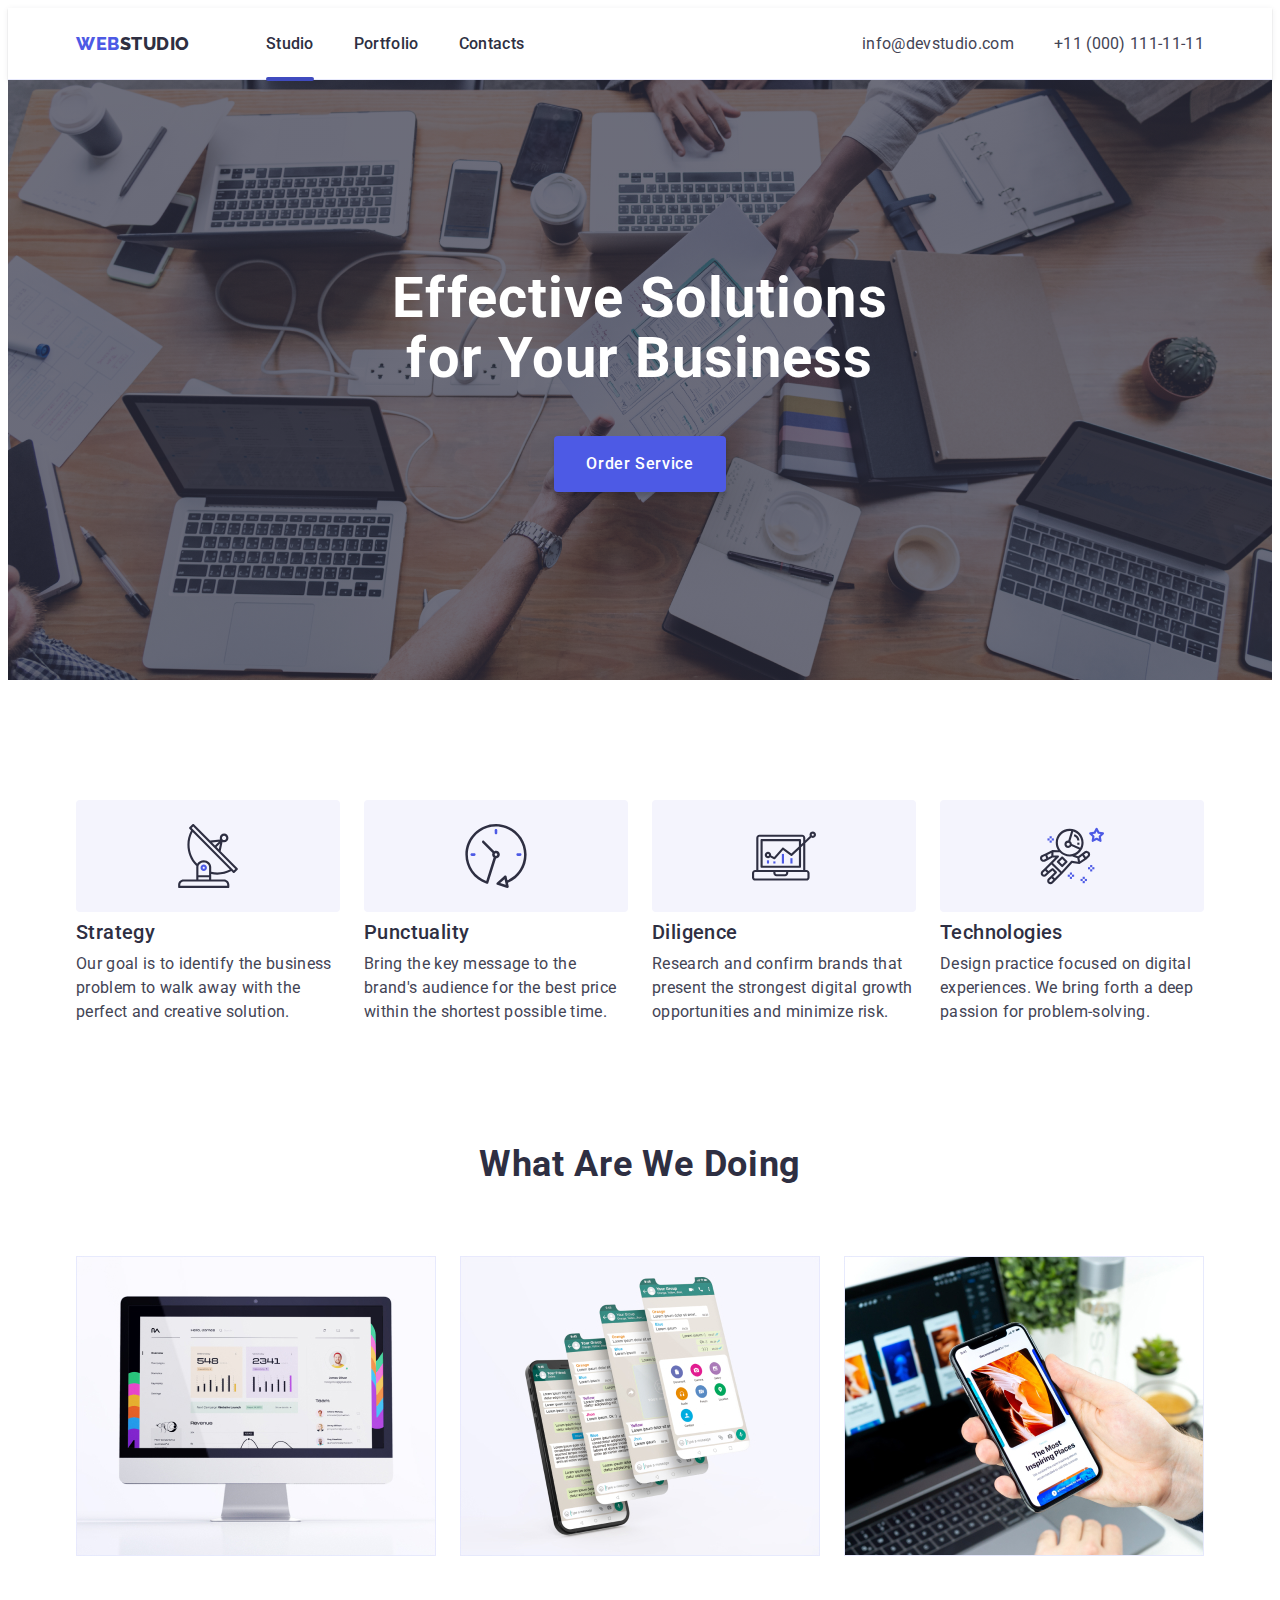
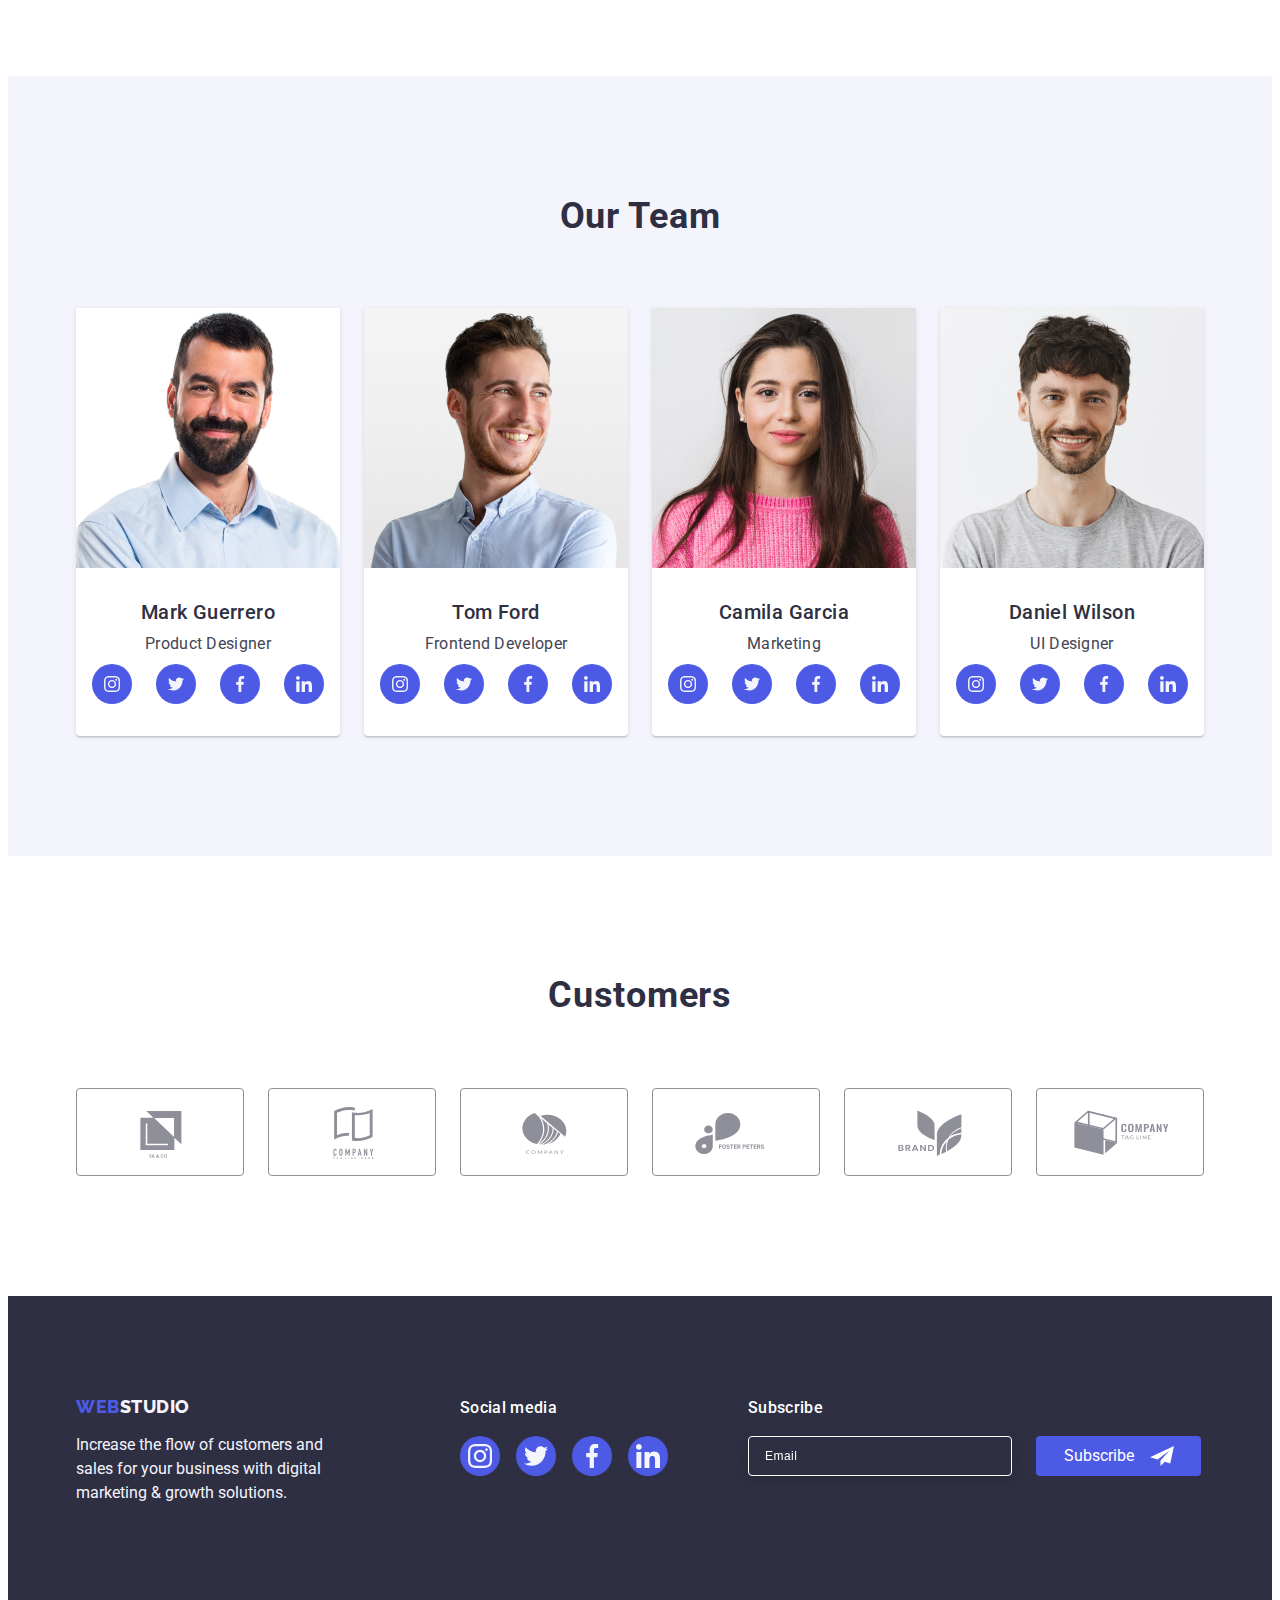
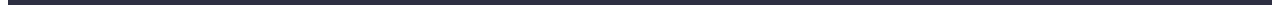
==== commit 2362bce3: "cards" ====
--- a/index.html
+++ b/index.html
@@ -157,7 +157,7 @@
                 alt="Mobile applications"
                 width="360"
                 srcset="
-                  ./images/Rectangle_1.jpg      1x,
+                  ./images/Rectangle_2.jpg      1x,
                   ./images/desktop/app-2@2x.jpg 2x
                 "
               />
@@ -168,7 +168,7 @@
                 alt="Sites"
                 width="360"
                 srcset="
-                  ./images/Rectangle_1.jpg      1x,
+                  ./images/Rectangle_3.jpg      1x,
                   ./images/desktop/app-3@2x.jpg 2x
                 "
               />
